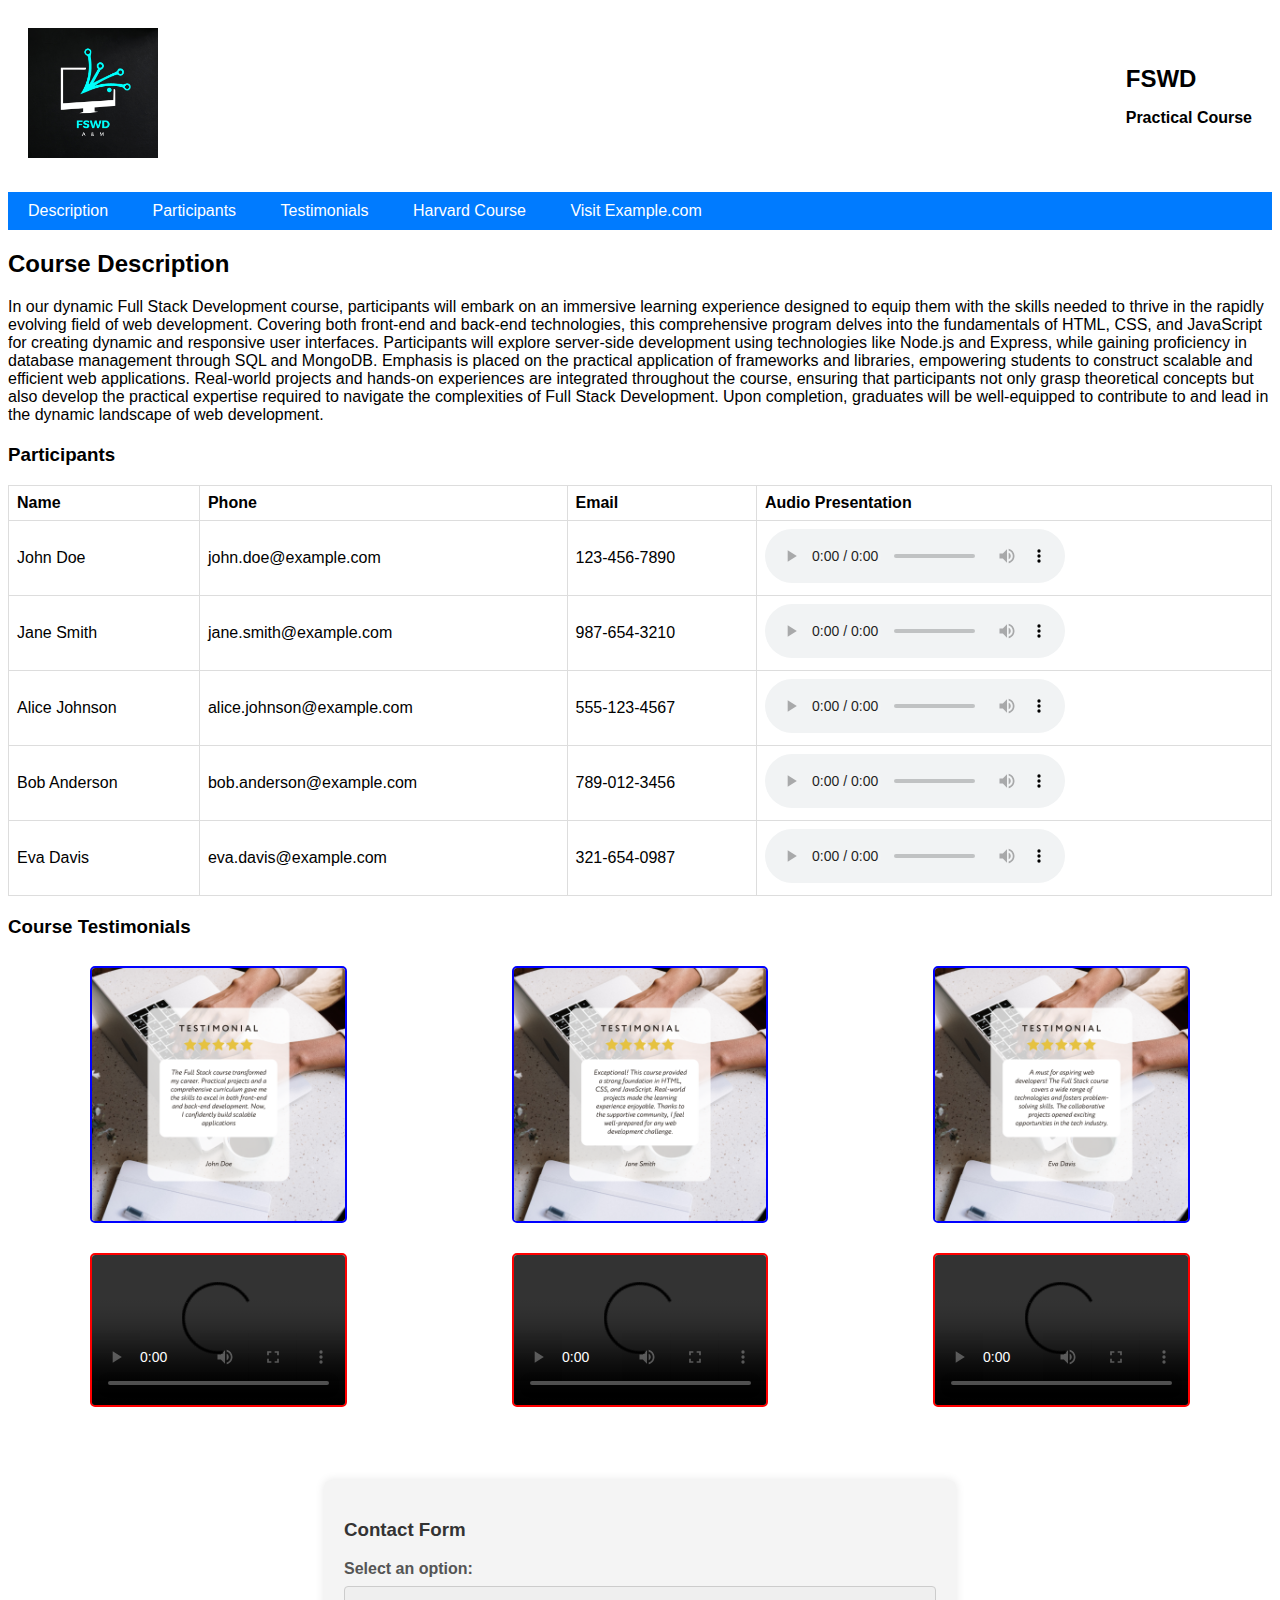
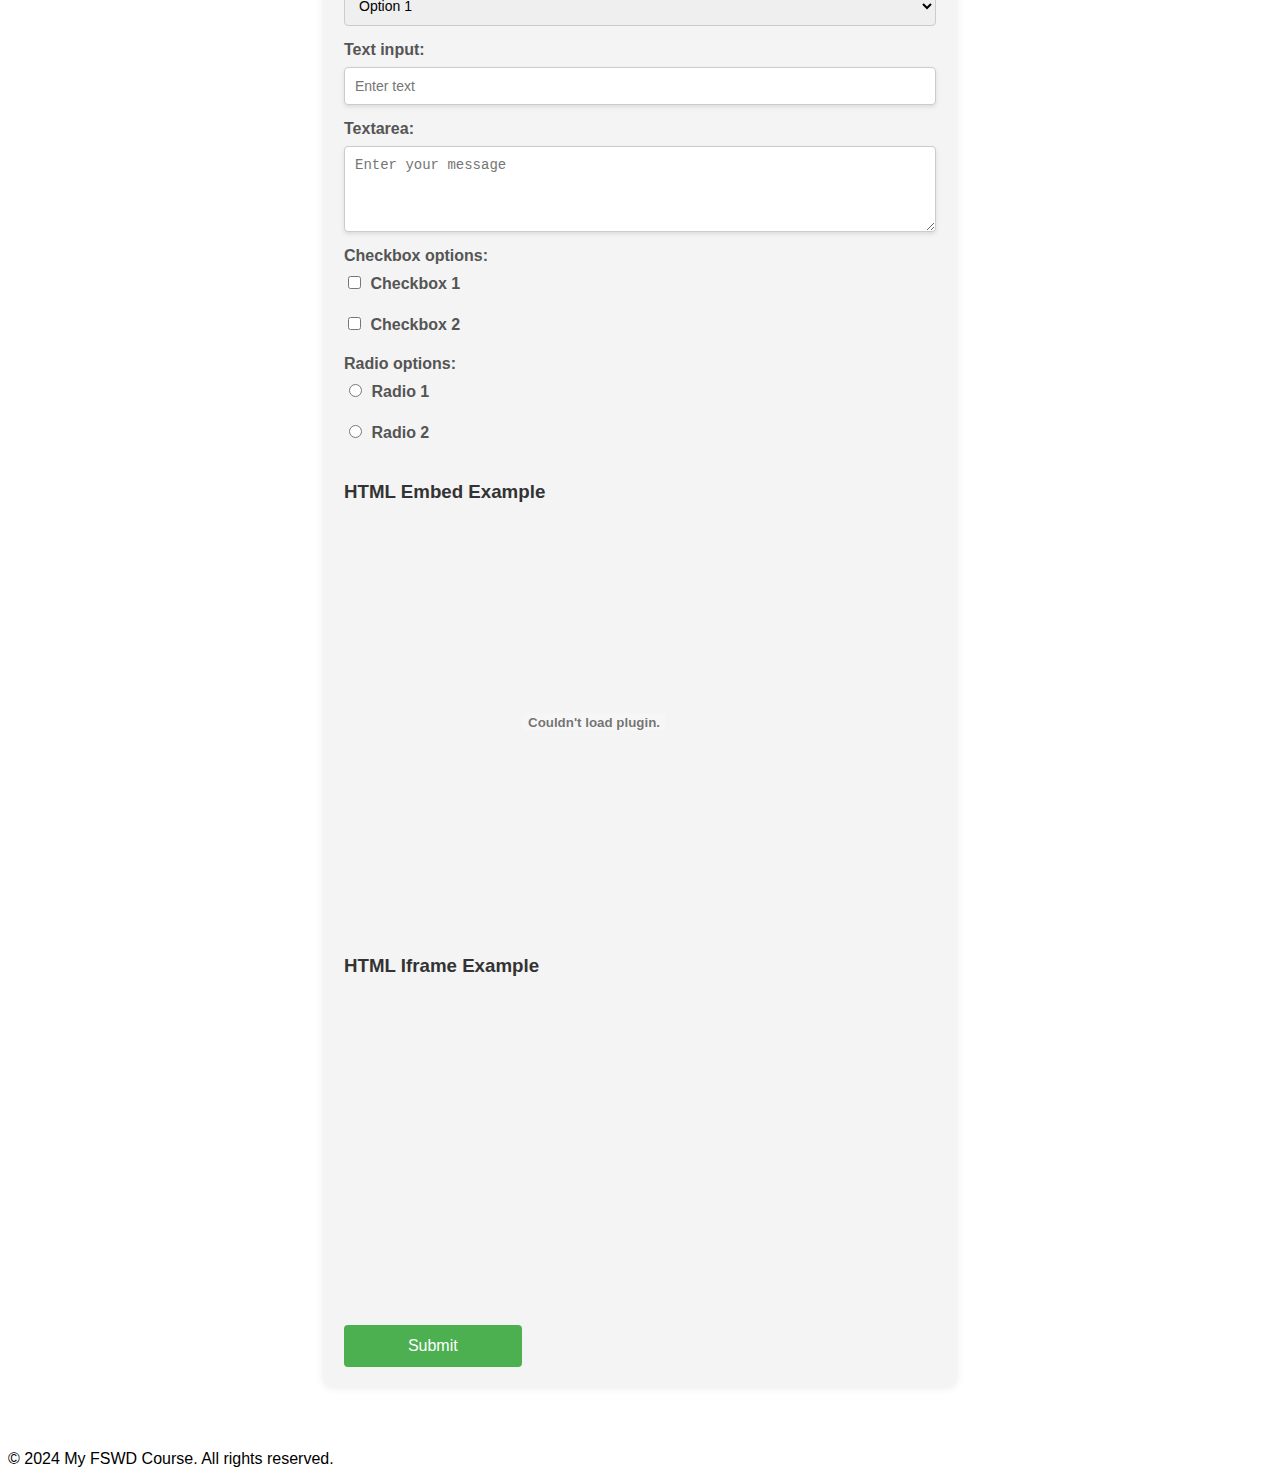
==== index.html @ d38e525d "change navbar position" ====
<!DOCTYPE html>
<html lang="en">
<head>
    <meta charset="UTF-8">
    <meta name="viewport" content="width=device-width, initial-scale=1.0">
    <title>My FSWD Course</title>
    <link rel="stylesheet" href="style.css">
</head>
<body>
    <header id="header">
        <div id="logo" class="logo_img">
            <img src="asset/logo.png" alt="Course Logo">
        </div>
        
        <div id="title">
            <h1>FSWD</h1>
            <h2>Practical Course</h2>
        </div>
    </header>
    <nav id="navbar">
        <ul>
            <li><a href="#description">Description</a></li>
            <li><a href="#participants">Participants</a></li>
            <li><a href="#testimonials">Testimonials</a></li>
            <li><a href="https://pll.harvard.edu/catalog/free" target="_blank">Harvard Course</a></li>
            <li><a href="https://www.example.com" target="_blank">Visit Example.com</a></li>
        </ul>
    </nav>        
    <div id="description">
        <h2>Course Description</h2>
        <p class="description_text">In our dynamic Full Stack Development course, participants will embark on an immersive learning experience 
            designed to equip them with the skills needed to thrive in the rapidly evolving field of web development. 
            Covering both front-end and back-end technologies, this comprehensive program delves into the fundamentals of HTML, CSS, and 
            JavaScript for creating dynamic and responsive user interfaces. 
            Participants will explore server-side development using technologies like Node.js and Express, while gaining proficiency in
             database management through SQL and MongoDB. 
            Emphasis is placed on the practical application of frameworks and libraries, empowering students to construct scalable and 
            efficient web applications. Real-world projects and hands-on experiences are integrated throughout the course, 
            ensuring that participants not only grasp theoretical concepts but also develop the practical expertise required to navigate 
            the complexities of Full Stack Development. Upon completion, graduates will be well-equipped to contribute to and lead in the 
            dynamic landscape of web development.</p>
    </div>

    <div id="participants">
        <h3>Participants</h3>
        <table class="participant-table">
            <thead>
                <tr>
                    <th>Name</th>
                    <th>Phone</th>
                    <th>Email</th>
                    <th>Audio Presentation</th>
                </tr>
            </thead>
            <tbody>
                <tr>
                    <td>John Doe</td>
                    <td>john.doe@example.com</td>
                    <td>123-456-7890</td>
                    <td><audio controls><source src="audio/john_doe_greeting.mp3" type="audio/mp3">Your browser does not support the audio tag.</audio></td>
                </tr>
                <tr>
                    <td>Jane Smith</td>
                    <td>jane.smith@example.com</td>
                    <td>987-654-3210</td>
                    <td><audio controls><source src="audio/john_doe_greeting.mp3" type="audio/mp3">Your browser does not support the audio tag.</audio></td>
                </tr>
                <tr>
                    <td>Alice Johnson</td>
                    <td>alice.johnson@example.com</td>
                    <td>555-123-4567</td>
                    <td><audio controls><source src="audio/john_doe_greeting.mp3" type="audio/mp3">Your browser does not support the audio tag.</audio></td>
                </tr>
                <tr>
                    <td>Bob Anderson</td>
                    <td>bob.anderson@example.com</td>
                    <td>789-012-3456</td>
                    <td><audio controls><source src="audio/john_doe_greeting.mp3" type="audio/mp3">Your browser does not support the audio tag.</audio></td>
                </tr>
                <tr>
                    <td>Eva Davis</td>
                    <td>eva.davis@example.com</td>
                    <td>321-654-0987</td>
                    <td><audio controls><source src="audio/john_doe_greeting.mp3" type="audio/mp3">Your browser does not support the audio tag.</audio></td>
                </tr>
            </tbody>
        </table>
    </div>

    <div id="testimonials">
        <h3>Course Testimonials</h3>
        <div class="testimonials_img">
        <img src="asset/1.png" alt="Testimonial 1">
        <img src="asset/2.png" alt="Testimonial 2">
        <img src="asset/3.png" alt="Testimonial 3">
        
    </div>
    <div class="testimonials_video">
        <video controls><source src="video/testimonial_1.mp4" type="video/mp4">Your browser does not support the video tag.</video>
        <video controls><source src="video/testimonial_2.mp4" type="video/mp4">Your browser does not support the video tag.</video>
        <video controls><source src="video/testimonial_3.mp4" type="video/mp4">Your browser does not support the video tag.</video>
    </div>
    </div>
    <!-- Ajout de la section du formulaire -->
<div id="form">
    <h3>Contact Form</h3>
    <form action="#" method="post">
        <!-- Menu déroulant -->
        <label for="dropdown">Select an option:</label>
        <select id="dropdown" name="dropdown">
            <option value="option1">Option 1</option>
            <option value="option2">Option 2</option>
            <option value="option3">Option 3</option>
        </select>

        <!-- Boîte de texte -->
        <label for="text">Text input:</label>
        <input type="text" id="text" name="text" placeholder="Enter text">

        <!-- Zone de texte -->
        <label for="textarea">Textarea:</label>
        <textarea id="textarea" name="textarea" rows="4" placeholder="Enter your message"></textarea>

        <!-- Boutons de case à cocher -->
        <label>Checkbox options:</label>
        <div>
            <input type="checkbox" id="checkbox1" name="checkbox[]" value="checkbox1">
            <label for="checkbox1">Checkbox 1</label>
        </div>
        <div>
            <input type="checkbox" id="checkbox2" name="checkbox[]" value="checkbox2">
            <label for="checkbox2">Checkbox 2</label>
        </div>

        <!-- Boutons radio -->
        <label>Radio options:</label>
        <div>
            <input type="radio" id="radio1" name="radio" value="radio1">
            <label for="radio1">Radio 1</label>
        </div>
        <div>
            <input type="radio" id="radio2" name="radio" value="radio2">
            <label for="radio2">Radio 2</label>
        </div>
        <div id="htmlEmbedExample">
            <h3>HTML Embed Example</h3>
            <embed src="example.pdf" type="application/pdf" width="500" height="400">
        </div>
        <div id="htmlIframeExample">
            <h3>HTML Iframe Example</h3>
            <iframe src="https://www.youtube.com/embed/dQw4w9WgXcQ" width="560" height="315" frameborder="0" allowfullscreen></iframe>
        </div>
        
        <!-- Bouton de soumission -->
        <button type="submit">Submit</button>
    </form>
</div>
<footer id="footer">
    <p>&copy; 2024 My FSWD Course. All rights reserved.</p>
</footer>
</body>
</html>
---- style.css ----
/* styles.css */

body {
    font-family: Arial, sans-serif;
}

#header {
    display: flex;
    justify-content: space-between;
    align-items: center;
    padding: 20px;
}

.logo_img img {
    margin-right: 20px;
    width: 25%;
}

#header h1 {
    font-size: 1.5em;
}

#header h2 {
    font-size: 1em;
}

#menu {
    list-style: none;
    margin: 0;
    padding: 0;
    display: flex;
}

#menu li {
    margin-right: 20px;
}

#description, #participants, #testimonials {
    margin-top: 20px;
}

.participant-table {
    width: 100%;
    border-collapse: collapse;
    margin-top: 10px;
}

.participant-table th, .participant-table td {
    border: 1px solid #ddd;
    padding: 8px;
    text-align: left;
}

#testimonials img {
    width: 20%;
    margin: 10px;
    border: 1px solid #ddd;
    border-radius: 5px;
    border: solid 2px blue;
}
.testimonials_img{
    display: flex;
    justify-content: space-around;
    
}
.testimonials_video{
    display: flex;
    justify-content: space-around;
}
.testimonials_video video{
    width: 20%;
    margin: 10px;
    border: 1px solid #ddd;
    border-radius: 5px;
    border: solid 2px red;

}
/* styles.css */

#form {
    margin-top: 20px;
    padding: 20px;
    background-color: #f4f4f4;
    border-radius: 8px;
    box-shadow: 0 0 10px rgba(0, 0, 0, 0.1);
    margin:5% 25%;
}

#form h3 {
    color: #333;
}

form {
    display: flex;
    flex-direction: column;
}

label {
    font-weight: bold;
    margin-bottom: 8px;
    color: #555;
}

select,
input,
textarea {
    padding: 10px;
    margin-bottom: 15px;
    border: 1px solid #ccc;
    border-radius: 4px;
    font-size: 14px;
}

textarea {
    resize: vertical; /* Permet le redimensionnement vertical uniquement */
}

button {
    padding: 12px;
    background-color: #4CAF50;
    color: white;
    border: none;
    border-radius: 4px;
    cursor: pointer;
    font-size: 16px;
    width: 30%;
}

button:hover {
    background-color: #45a049;
}

/* Styles pour les cases à cocher et les boutons radio */
div {
    margin-bottom: 10px;
}

input[type="checkbox"],
input[type="radio"] {
    margin-right: 5px;
}

/* Styles pour la barre de navigation */
#navbar {
    background-color: #007bff; /* Couleur de fond de la navbar */
    padding: 10px; /* Espacement interne */
}

#navbar ul {
    list-style: none; /* Supprime les puces de liste */
    margin: 0;
    padding: 0;
}

#navbar ul li {
    display: inline; /* Affiche les éléments de la liste en ligne */
    margin-right: 20px; /* Marge à droite pour espacer les éléments */
}

#navbar ul li a {
    color: white; /* Couleur du texte des liens */
    text-decoration: none; /* Supprime les soulignements des liens */
    padding: 5px 10px; /* Espacement interne */
    border-radius: 5px; /* Bord arrondi */
    transition: background-color 0.3s; /* Transition de couleur de fond */
}

#navbar ul li a:hover {
    background-color: #0056b3; /* Couleur de fond au survol */
}


/* Effet de transition sur les images des témoignages */
#testimonials img {
    width: 20%;
    margin: 10px;
    border: 1px solid #ddd;
    border-radius: 5px;
    border: solid 2px blue;
    transition: transform 0.3s ease; /* Ajoute une transition fluide lors du survol */
}

#testimonials img:hover {
    transform: scale(1.1); /* Agrandit légèrement l'image au survol */
}

/* Effet d'ombre sur les boîtes de texte du formulaire */
input[type="text"],
textarea {
    padding: 10px;
    margin-bottom: 15px;
    border: 1px solid #ccc;
    border-radius: 4px;
    font-size: 14px;
    box-shadow: 0 2px 4px rgba(0, 0, 0, 0.1); /* Ajoute une légère ombre */
}
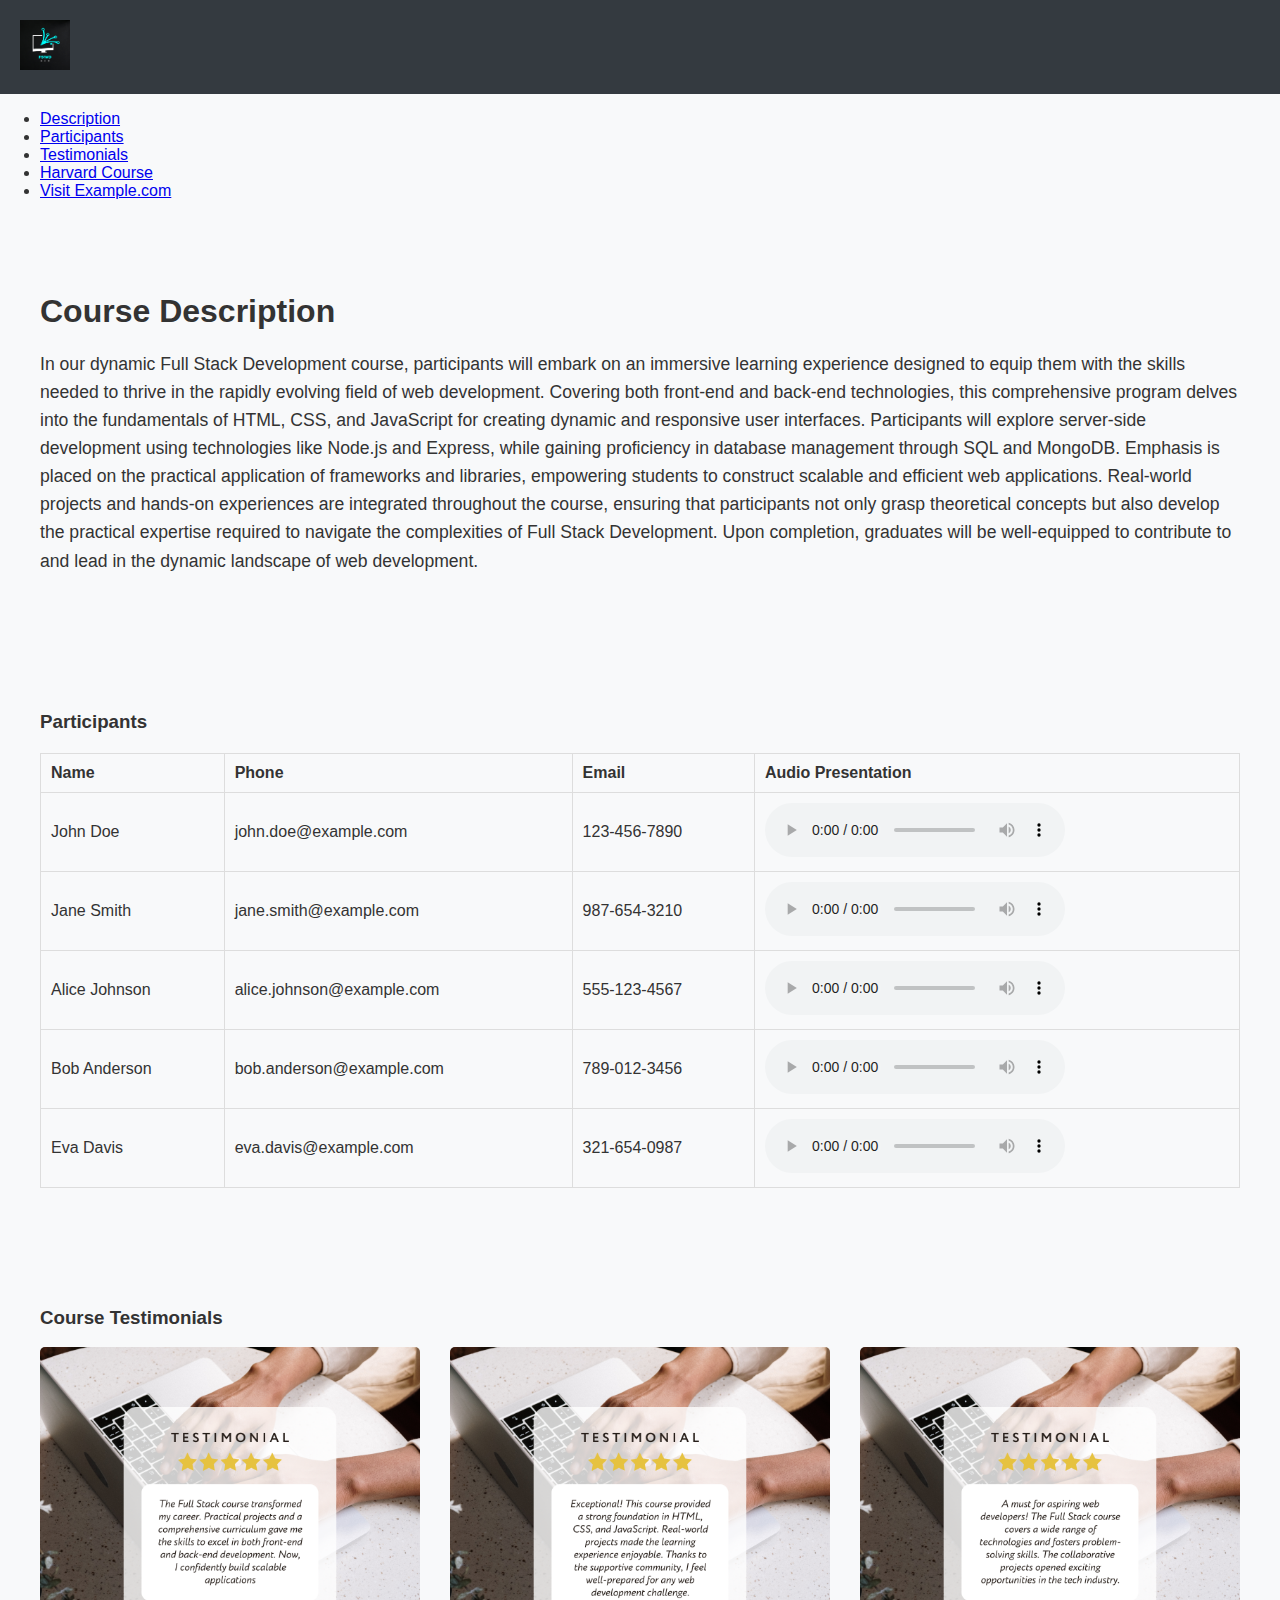
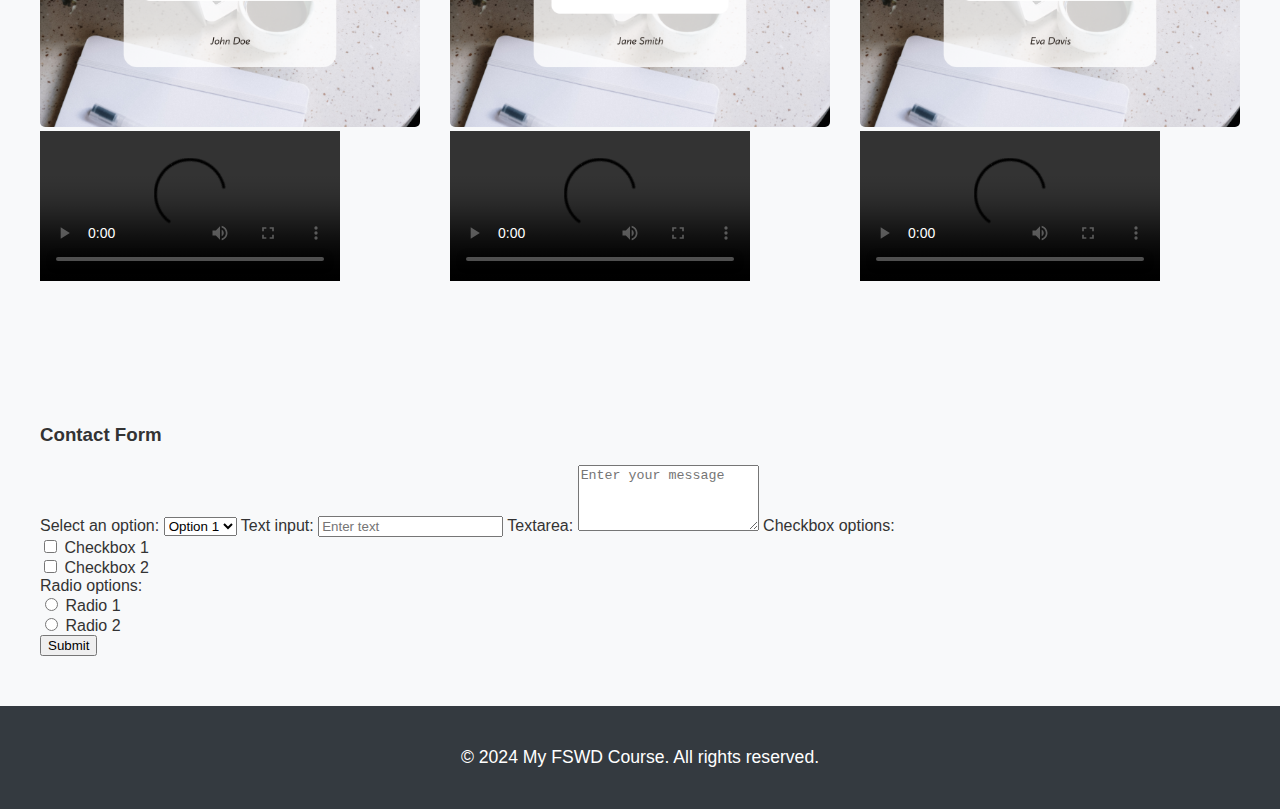
==== commit a365781b: "modify html + css + moderne" ====
--- a/index.html
+++ b/index.html
@@ -1,4 +1,3 @@
-
 <!DOCTYPE html>
 <html lang="en">
 <head>
@@ -12,22 +11,17 @@
         <div id="logo" class="logo_img">
             <img src="asset/logo.png" alt="Course Logo">
         </div>
-        
-        <div id="title">
-            <h1>FSWD</h1>
-            <h2>Practical Course</h2>
-        </div>
     </header>
-    <nav id="navbar">
-        <ul>
+    <nav>
+        <ul id="menu">
             <li><a href="#description">Description</a></li>
             <li><a href="#participants">Participants</a></li>
             <li><a href="#testimonials">Testimonials</a></li>
             <li><a href="https://pll.harvard.edu/catalog/free" target="_blank">Harvard Course</a></li>
             <li><a href="https://www.example.com" target="_blank">Visit Example.com</a></li>
         </ul>
-    </nav>        
-    <div id="description">
+    </nav>
+    <div class="container section" id="description">
         <h2>Course Description</h2>
         <p class="description_text">In our dynamic Full Stack Development course, participants will embark on an immersive learning experience 
             designed to equip them with the skills needed to thrive in the rapidly evolving field of web development. 
@@ -42,7 +36,7 @@
             dynamic landscape of web development.</p>
     </div>
 
-    <div id="participants">
+    <div class="container section" id="participants">
         <h3>Participants</h3>
         <table class="participant-table">
             <thead>
@@ -88,76 +82,73 @@
         </table>
     </div>
 
-    <div id="testimonials">
+    <div class="container section" id="testimonials">
         <h3>Course Testimonials</h3>
-        <div class="testimonials_img">
-        <img src="asset/1.png" alt="Testimonial 1">
-        <img src="asset/2.png" alt="Testimonial 2">
-        <img src="asset/3.png" alt="Testimonial 3">
-        
+        <div class="testimonials">
+            <div class="testimonial">
+                <img src="asset/1.png" alt="Testimonial 1">
+                <video controls><source src="video/testimonial_1.mp4" type="video/mp4">Your browser does not support the video tag.</video>
+            </div>
+            <div class="testimonial">
+                <img src="asset/2.png" alt="Testimonial 2">
+                <video controls><source src="video/testimonial_2.mp4" type="video/mp4">Your browser does not support the video tag.</video>
+            </div>
+            <div class="testimonial">
+                <img src="asset/3.png" alt="Testimonial 3">
+                <video controls><source src="video/testimonial_3.mp4" type="video/mp4">Your browser does not support the video tag.</video>
+            </div>
+        </div>
     </div>
-    <div class="testimonials_video">
-        <video controls><source src="video/testimonial_1.mp4" type="video/mp4">Your browser does not support the video tag.</video>
-        <video controls><source src="video/testimonial_2.mp4" type="video/mp4">Your browser does not support the video tag.</video>
-        <video controls><source src="video/testimonial_3.mp4" type="video/mp4">Your browser does not support the video tag.</video>
+
+    <!-- Ajout de la section du formulaire -->
+    <div class="container section" id="form">
+        <h3>Contact Form</h3>
+        <form action="#" method="post">
+            <!-- Menu déroulant -->
+            <label for="dropdown">Select an option:</label>
+            <select id="dropdown" name="dropdown">
+                <option value="option1">Option 1</option>
+                <option value="option2">Option 2</option>
+                <option value="option3">Option 3</option>
+            </select>
+
+            <!-- Boîte de texte -->
+            <label for="text">Text input:</label>
+            <input type="text" id="text" name="text" placeholder="Enter text">
+
+            <!-- Zone de texte -->
+            <label for="textarea">Textarea:</label>
+            <textarea id="textarea" name="textarea" rows="4" placeholder="Enter your message"></textarea>
+
+            <!-- Boutons de case à cocher -->
+            <label>Checkbox options:</label>
+            <div>
+                <input type="checkbox" id="checkbox1" name="checkbox[]" value="checkbox1">
+                <label for="checkbox1">Checkbox 1</label>
+            </div>
+            <div>
+                <input type="checkbox" id="checkbox2" name="checkbox[]" value="checkbox2">
+                <label for="checkbox2">Checkbox 2</label>
+            </div>
+
+            <!-- Boutons radio -->
+            <label>Radio options:</label>
+            <div>
+                <input type="radio" id="radio1" name="radio" value="radio1">
+                <label for="radio1">Radio 1</label>
+            </div>
+            <div>
+                <input type="radio" id="radio2" name="radio" value="radio2">
+                <label for="radio2">Radio 2</label>
+            </div>
+
+            <!-- Bouton de soumission -->
+            <button type="submit">Submit</button>
+        </form>
     </div>
-    </div>
-    <!-- Ajout de la section du formulaire -->
-<div id="form">
-    <h3>Contact Form</h3>
-    <form action="#" method="post">
-        <!-- Menu déroulant -->
-        <label for="dropdown">Select an option:</label>
-        <select id="dropdown" name="dropdown">
-            <option value="option1">Option 1</option>
-            <option value="option2">Option 2</option>
-            <option value="option3">Option 3</option>
-        </select>
 
-        <!-- Boîte de texte -->
-        <label for="text">Text input:</label>
-        <input type="text" id="text" name="text" placeholder="Enter text">
-
-        <!-- Zone de texte -->
-        <label for="textarea">Textarea:</label>
-        <textarea id="textarea" name="textarea" rows="4" placeholder="Enter your message"></textarea>
-
-        <!-- Boutons de case à cocher -->
-        <label>Checkbox options:</label>
-        <div>
-            <input type="checkbox" id="checkbox1" name="checkbox[]" value="checkbox1">
-            <label for="checkbox1">Checkbox 1</label>
-        </div>
-        <div>
-            <input type="checkbox" id="checkbox2" name="checkbox[]" value="checkbox2">
-            <label for="checkbox2">Checkbox 2</label>
-        </div>
-
-        <!-- Boutons radio -->
-        <label>Radio options:</label>
-        <div>
-            <input type="radio" id="radio1" name="radio" value="radio1">
-            <label for="radio1">Radio 1</label>
-        </div>
-        <div>
-            <input type="radio" id="radio2" name="radio" value="radio2">
-            <label for="radio2">Radio 2</label>
-        </div>
-        <div id="htmlEmbedExample">
-            <h3>HTML Embed Example</h3>
-            <embed src="example.pdf" type="application/pdf" width="500" height="400">
-        </div>
-        <div id="htmlIframeExample">
-            <h3>HTML Iframe Example</h3>
-            <iframe src="https://www.youtube.com/embed/dQw4w9WgXcQ" width="560" height="315" frameborder="0" allowfullscreen></iframe>
-        </div>
-        
-        <!-- Bouton de soumission -->
-        <button type="submit">Submit</button>
-    </form>
-</div>
-<footer id="footer">
-    <p>&copy; 2024 My FSWD Course. All rights reserved.</p>
-</footer>
+    <footer id="footer">
+        <p>&copy; 2024 My FSWD Course. All rights reserved.</p>
+    </footer>
 </body>
-</html>+</html>
--- a/style.css
+++ b/style.css
@@ -1,197 +1,109 @@
 /* styles.css */
 
+/* Global styles */
 body {
-    font-family: Arial, sans-serif;
+    font-family: 'Segoe UI', Tahoma, Geneva, Verdana, sans-serif;
+    margin: 0;
+    padding: 0;
+    background-color: #f8f9fa;
+    color: #333;
 }
 
+.container {
+    max-width: 1200px;
+    margin: 0 auto;
+    padding: 0 20px;
+}
+
+.section {
+    padding: 50px 0;
+}
+
+/* Header styles */
 #header {
+    background-color: #343a40;
+    padding: 20px 0;
+    color: #fff;
     display: flex;
     justify-content: space-between;
     align-items: center;
-    padding: 20px;
 }
 
-.logo_img img {
-    margin-right: 20px;
-    width: 25%;
+#logo img {
+    height: 50px;
+    margin-left: 20px;
 }
 
-#header h1 {
-    font-size: 1.5em;
-}
-
-#header h2 {
-    font-size: 1em;
-}
-
-#menu {
+#navbar ul {
     list-style: none;
     margin: 0;
     padding: 0;
     display: flex;
 }
 
-#menu li {
+#navbar ul li {
     margin-right: 20px;
 }
 
-#description, #participants, #testimonials {
-    margin-top: 20px;
+#navbar ul li a {
+    color: #fff;
+    text-decoration: none;
+    transition: color 0.3s;
 }
 
+#navbar ul li a:hover {
+    color: #ffcc00;
+}
+
+/* Main content styles */
+h2 {
+    font-size: 2em;
+    margin-bottom: 20px;
+}
+
+p {
+    font-size: 1.1em;
+    line-height: 1.6;
+}
+
+/* Participants table styles */
 .participant-table {
     width: 100%;
     border-collapse: collapse;
-    margin-top: 10px;
+    margin-top: 20px;
 }
 
 .participant-table th, .participant-table td {
     border: 1px solid #ddd;
-    padding: 8px;
+    padding: 10px;
     text-align: left;
 }
 
-#testimonials img {
-    width: 20%;
-    margin: 10px;
-    border: 1px solid #ddd;
-    border-radius: 5px;
-    border: solid 2px blue;
-}
-.testimonials_img{
+/* Testimonials styles */
+.testimonials {
     display: flex;
-    justify-content: space-around;
-    
-}
-.testimonials_video{
-    display: flex;
-    justify-content: space-around;
-}
-.testimonials_video video{
-    width: 20%;
-    margin: 10px;
-    border: 1px solid #ddd;
-    border-radius: 5px;
-    border: solid 2px red;
-
-}
-/* styles.css */
-
-#form {
-    margin-top: 20px;
-    padding: 20px;
-    background-color: #f4f4f4;
-    border-radius: 8px;
-    box-shadow: 0 0 10px rgba(0, 0, 0, 0.1);
-    margin:5% 25%;
+    justify-content: space-between;
+    flex-wrap: wrap;
 }
 
-#form h3 {
-    color: #333;
+.testimonial {
+    width: calc(33.333% - 20px);
+    margin-bottom: 20px;
 }
 
-form {
-    display: flex;
-    flex-direction: column;
+.testimonial img {
+    width: 100%;
+    border-radius: 5px;
 }
 
-label {
-    font-weight: bold;
-    margin-bottom: 8px;
-    color: #555;
+.testimonial p {
+    font-size: 1.1em;
 }
 
-select,
-input,
-textarea {
-    padding: 10px;
-    margin-bottom: 15px;
-    border: 1px solid #ccc;
-    border-radius: 4px;
-    font-size: 14px;
+/* Footer styles */
+#footer {
+    background-color: #343a40;
+    color: #fff;
+    text-align: center;
+    padding: 20px 0;
 }
-
-textarea {
-    resize: vertical; /* Permet le redimensionnement vertical uniquement */
-}
-
-button {
-    padding: 12px;
-    background-color: #4CAF50;
-    color: white;
-    border: none;
-    border-radius: 4px;
-    cursor: pointer;
-    font-size: 16px;
-    width: 30%;
-}
-
-button:hover {
-    background-color: #45a049;
-}
-
-/* Styles pour les cases à cocher et les boutons radio */
-div {
-    margin-bottom: 10px;
-}
-
-input[type="checkbox"],
-input[type="radio"] {
-    margin-right: 5px;
-}
-
-/* Styles pour la barre de navigation */
-#navbar {
-    background-color: #007bff; /* Couleur de fond de la navbar */
-    padding: 10px; /* Espacement interne */
-}
-
-#navbar ul {
-    list-style: none; /* Supprime les puces de liste */
-    margin: 0;
-    padding: 0;
-}
-
-#navbar ul li {
-    display: inline; /* Affiche les éléments de la liste en ligne */
-    margin-right: 20px; /* Marge à droite pour espacer les éléments */
-}
-
-#navbar ul li a {
-    color: white; /* Couleur du texte des liens */
-    text-decoration: none; /* Supprime les soulignements des liens */
-    padding: 5px 10px; /* Espacement interne */
-    border-radius: 5px; /* Bord arrondi */
-    transition: background-color 0.3s; /* Transition de couleur de fond */
-}
-
-#navbar ul li a:hover {
-    background-color: #0056b3; /* Couleur de fond au survol */
-}
-
-
-/* Effet de transition sur les images des témoignages */
-#testimonials img {
-    width: 20%;
-    margin: 10px;
-    border: 1px solid #ddd;
-    border-radius: 5px;
-    border: solid 2px blue;
-    transition: transform 0.3s ease; /* Ajoute une transition fluide lors du survol */
-}
-
-#testimonials img:hover {
-    transform: scale(1.1); /* Agrandit légèrement l'image au survol */
-}
-
-/* Effet d'ombre sur les boîtes de texte du formulaire */
-input[type="text"],
-textarea {
-    padding: 10px;
-    margin-bottom: 15px;
-    border: 1px solid #ccc;
-    border-radius: 4px;
-    font-size: 14px;
-    box-shadow: 0 2px 4px rgba(0, 0, 0, 0.1); /* Ajoute une légère ombre */
-}
-
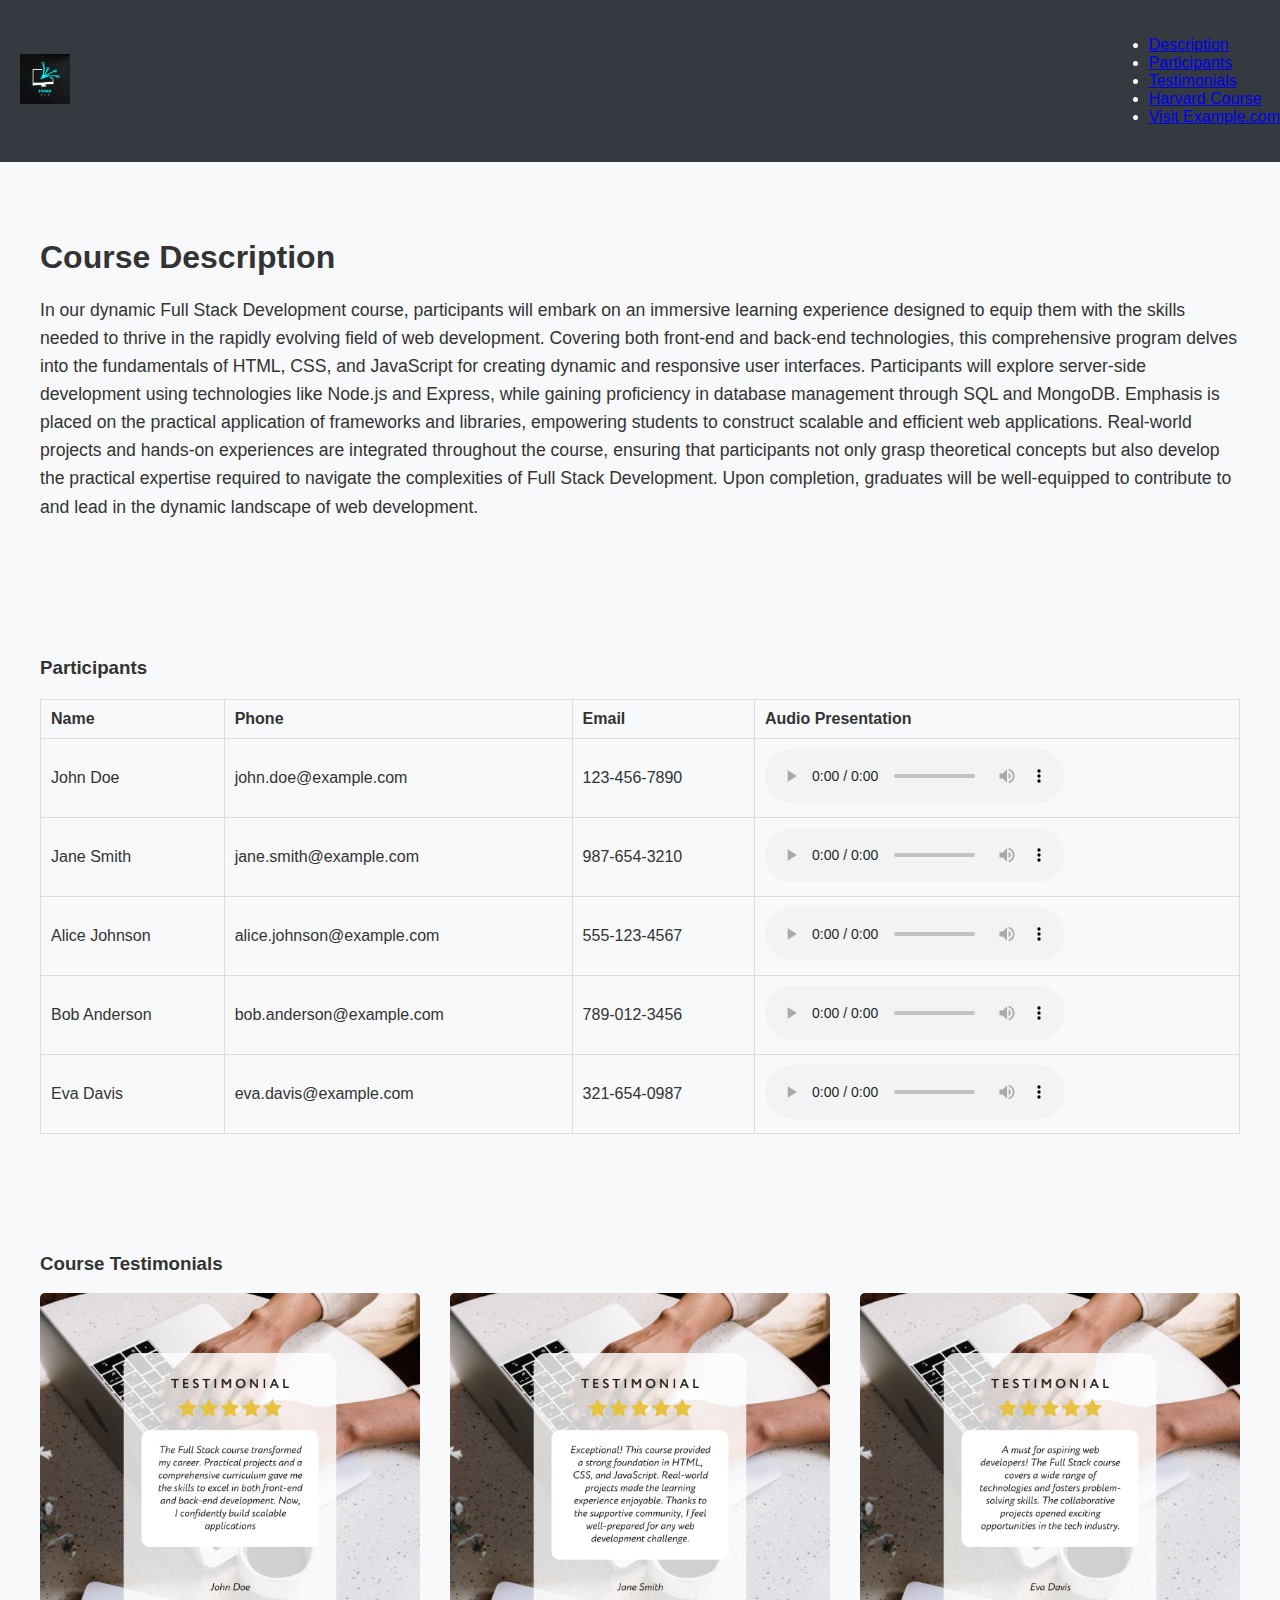
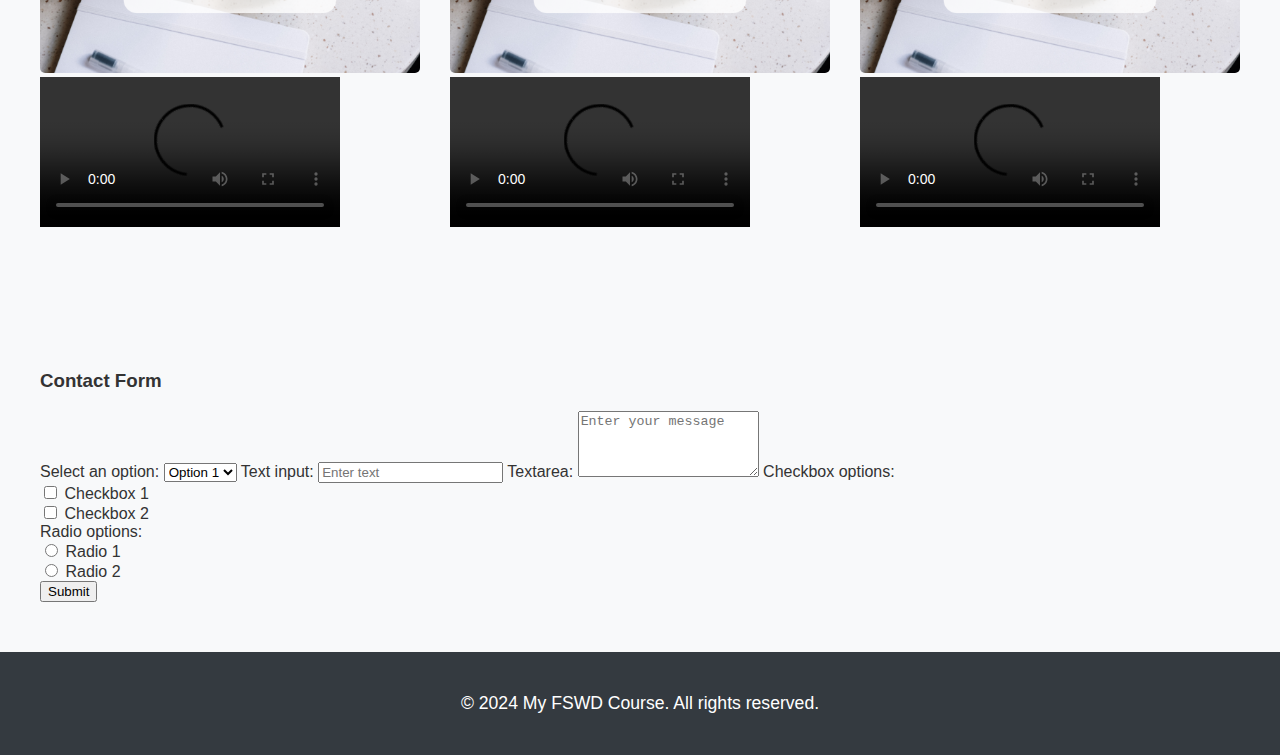
==== commit 20433c92: "test modif" ====
--- a/index.html
+++ b/index.html
@@ -11,16 +11,17 @@
         <div id="logo" class="logo_img">
             <img src="asset/logo.png" alt="Course Logo">
         </div>
+        <nav>
+            <ul id="menu">
+                <li><a href="#description">Description</a></li>
+                <li><a href="#participants">Participants</a></li>
+                <li><a href="#testimonials">Testimonials</a></li>
+                <li><a href="https://pll.harvard.edu/catalog/free" target="_blank">Harvard Course</a></li>
+                <li><a href="https://www.example.com" target="_blank">Visit Example.com</a></li>
+            </ul>
+        </nav>
     </header>
-    <nav>
-        <ul id="menu">
-            <li><a href="#description">Description</a></li>
-            <li><a href="#participants">Participants</a></li>
-            <li><a href="#testimonials">Testimonials</a></li>
-            <li><a href="https://pll.harvard.edu/catalog/free" target="_blank">Harvard Course</a></li>
-            <li><a href="https://www.example.com" target="_blank">Visit Example.com</a></li>
-        </ul>
-    </nav>
+    
     <div class="container section" id="description">
         <h2>Course Description</h2>
         <p class="description_text">In our dynamic Full Stack Development course, participants will embark on an immersive learning experience 
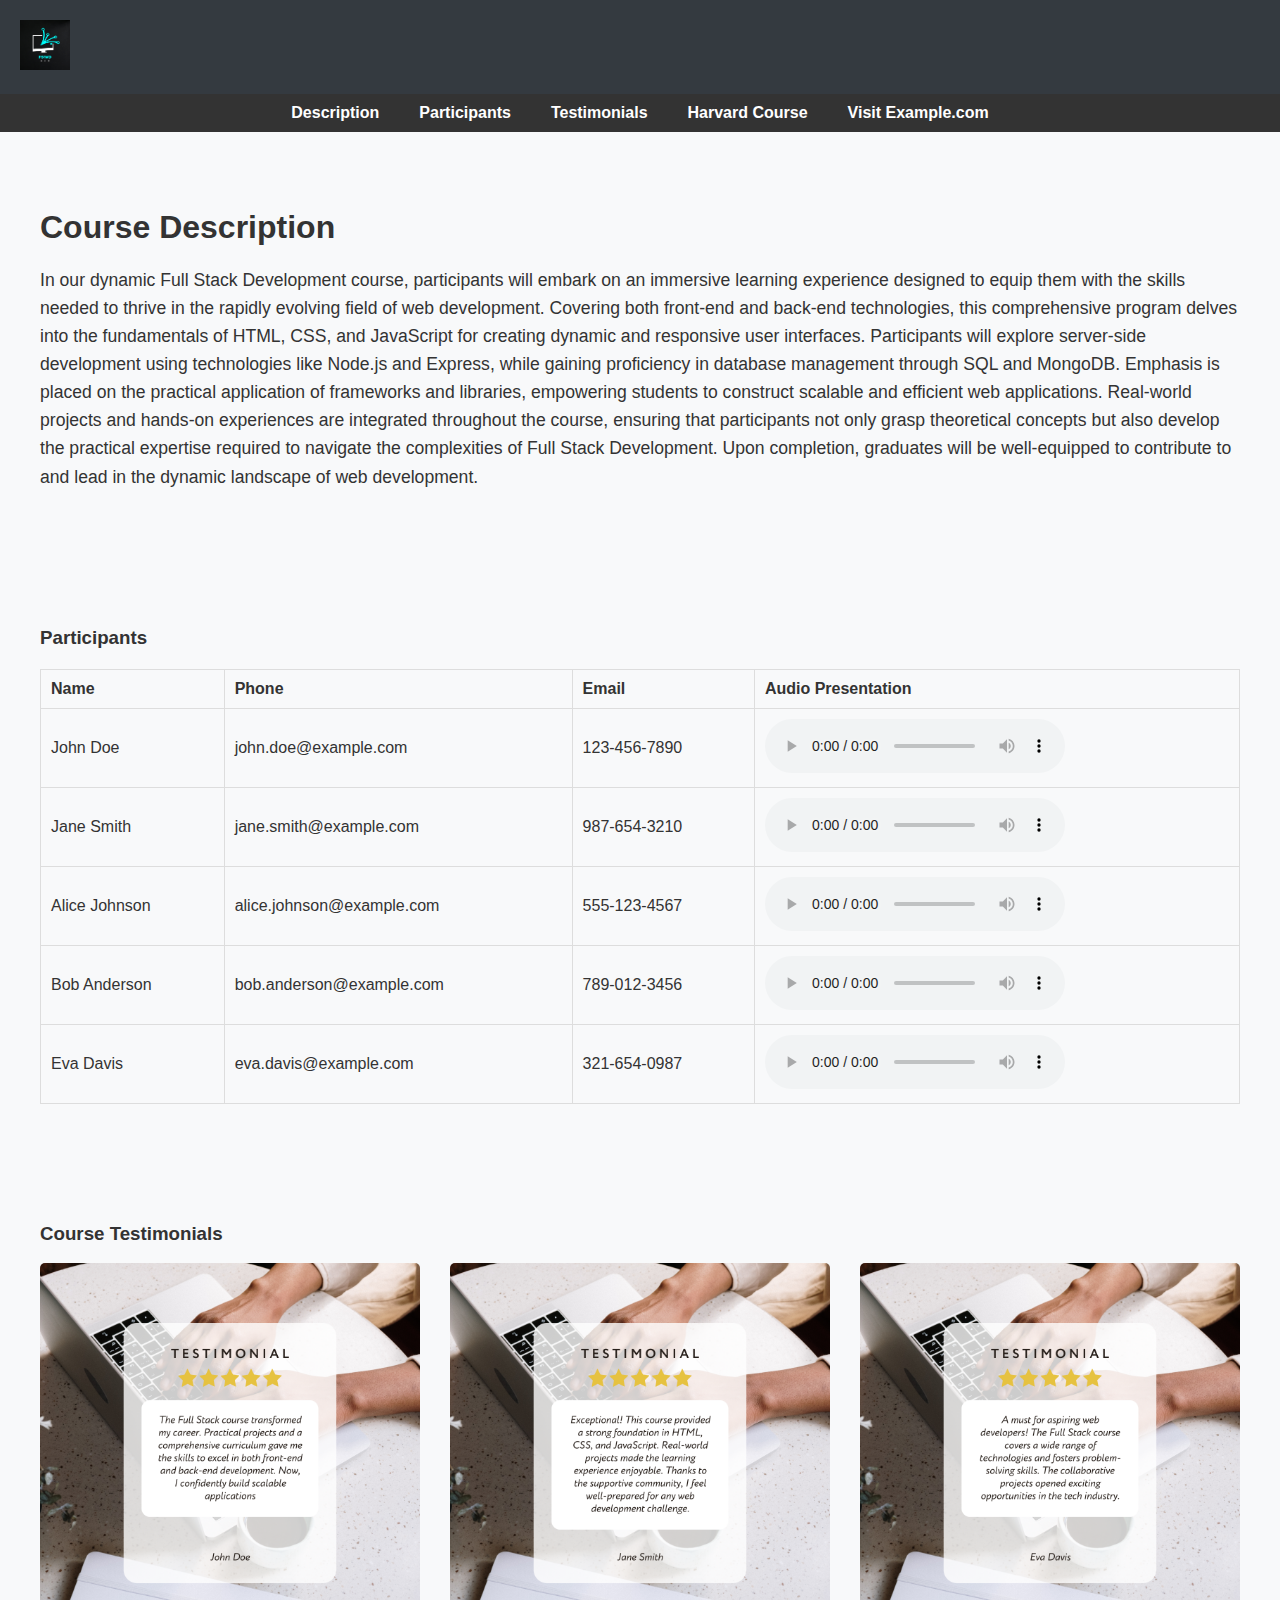
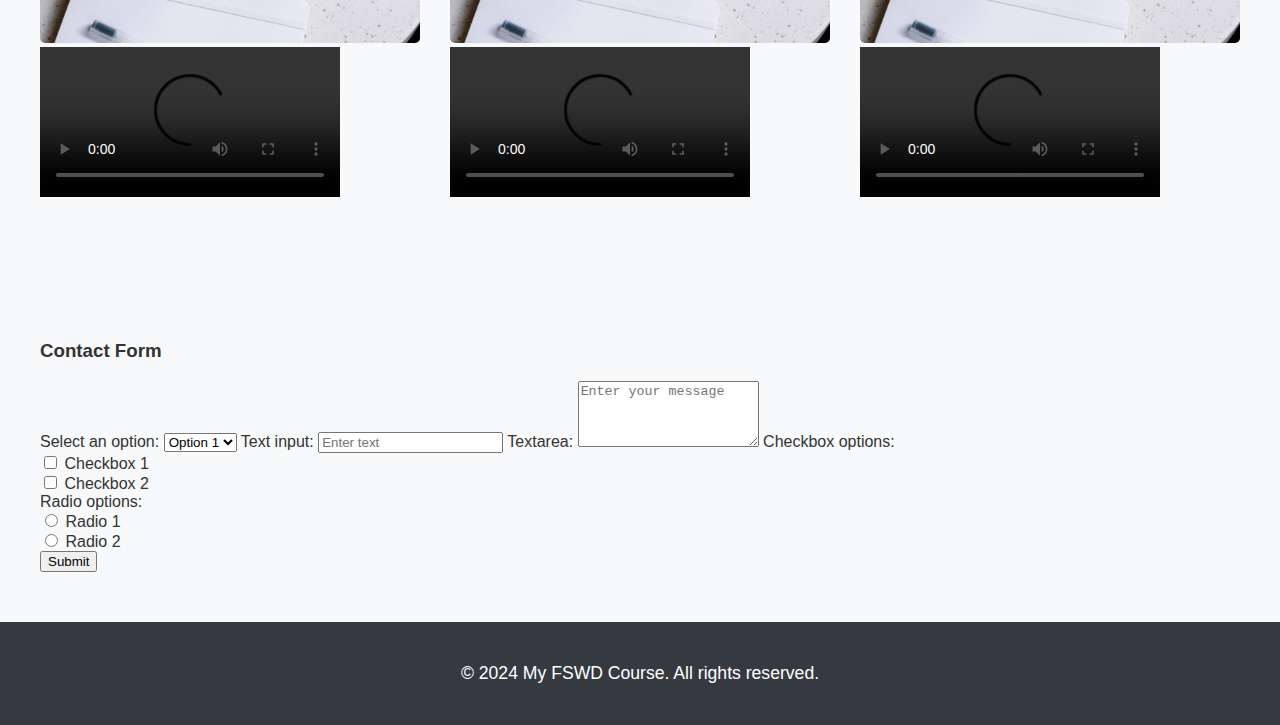
==== commit a5438054: "navbar style" ====
--- a/index.html
+++ b/index.html
@@ -11,17 +11,16 @@
         <div id="logo" class="logo_img">
             <img src="asset/logo.png" alt="Course Logo">
         </div>
-        <nav>
-            <ul id="menu">
-                <li><a href="#description">Description</a></li>
-                <li><a href="#participants">Participants</a></li>
-                <li><a href="#testimonials">Testimonials</a></li>
-                <li><a href="https://pll.harvard.edu/catalog/free" target="_blank">Harvard Course</a></li>
-                <li><a href="https://www.example.com" target="_blank">Visit Example.com</a></li>
-            </ul>
-        </nav>
     </header>
-    
+    <nav>
+        <ul id="menu">
+            <li><a href="#description">Description</a></li>
+            <li><a href="#participants">Participants</a></li>
+            <li><a href="#testimonials">Testimonials</a></li>
+            <li><a href="https://pll.harvard.edu/catalog/free" target="_blank">Harvard Course</a></li>
+            <li><a href="https://www.example.com" target="_blank">Visit Example.com</a></li>
+        </ul>
+    </nav>
     <div class="container section" id="description">
         <h2>Course Description</h2>
         <p class="description_text">In our dynamic Full Stack Development course, participants will embark on an immersive learning experience 
--- a/style.css
+++ b/style.css
@@ -107,3 +107,36 @@
     text-align: center;
     padding: 20px 0;
 }
+/* Navbar */
+nav {
+    background-color: #333;
+    padding: 10px 0;
+}
+
+#menu {
+    list-style: none;
+    margin: 0;
+    padding: 0;
+    display: flex;
+    justify-content: center; /* Centre les éléments horizontalement */
+}
+
+#menu li {
+    margin-right: 20px;
+}
+
+#menu li:last-child {
+    margin-right: 0; /* Supprime la marge à droite du dernier élément */
+}
+
+#menu li a {
+    text-decoration: none;
+    color: #fff;
+    font-weight: bold;
+    padding: 10px;
+    transition: background-color 0.3s ease; /* Ajoute une transition pour l'animation */
+}
+
+#menu li a:hover {
+    background-color: #555; /* Change la couleur de fond au survol */
+}
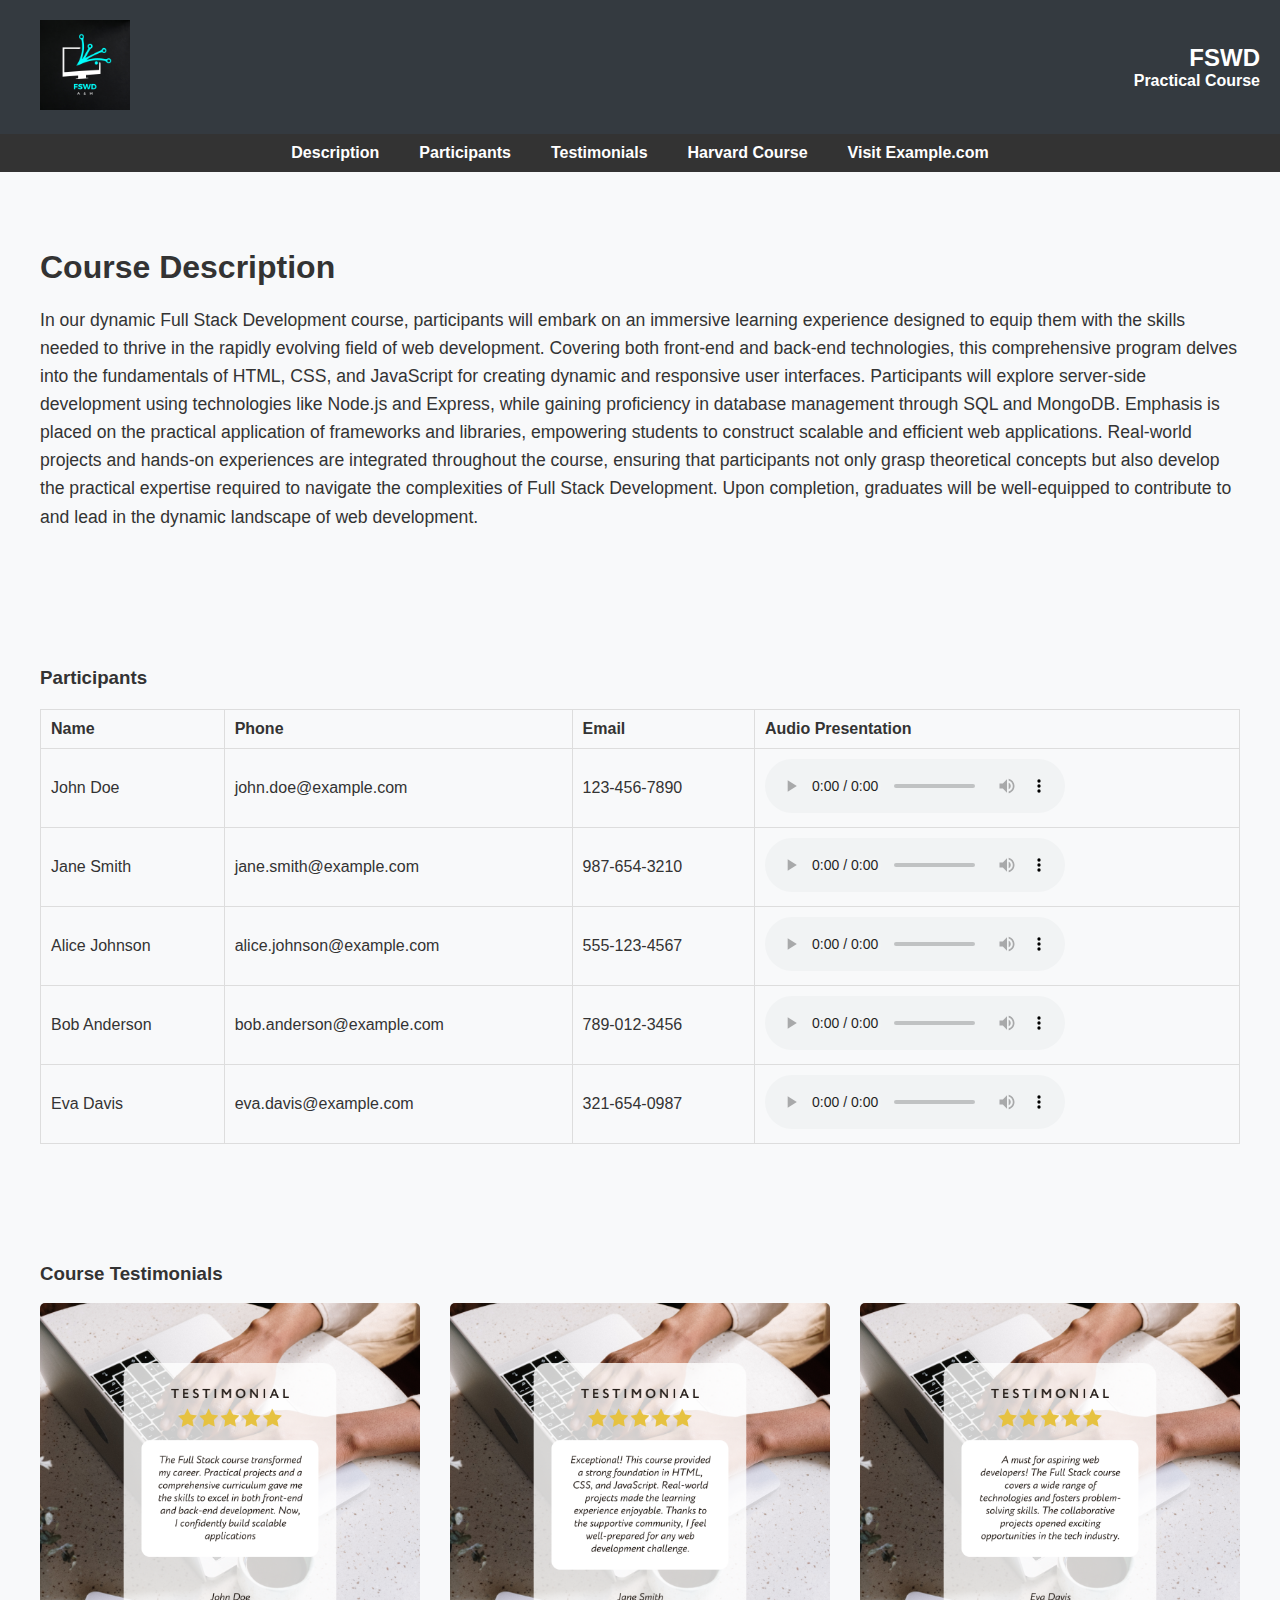
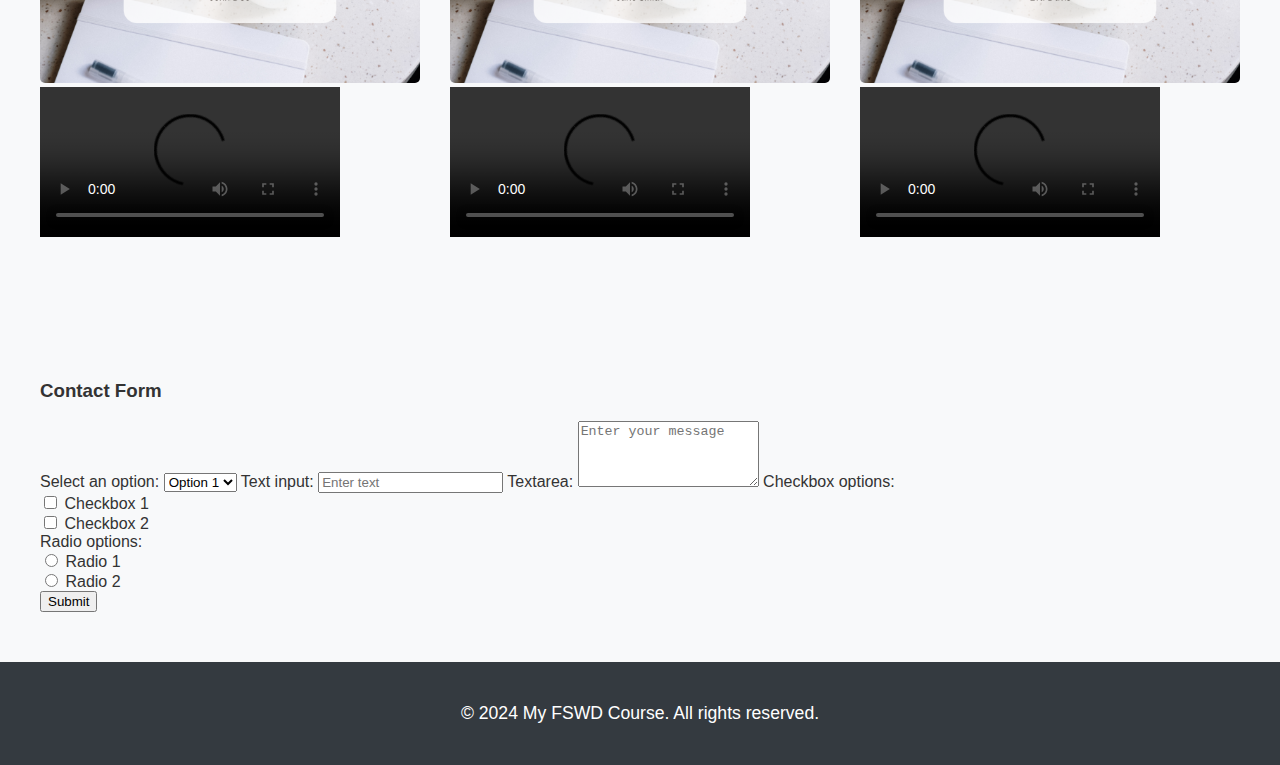
==== commit 5059fa64: "titles visibles" ====
--- a/index.html
+++ b/index.html
@@ -8,8 +8,16 @@
 </head>
 <body>
     <header id="header">
-        <div id="logo" class="logo_img">
+        <div class="logo_img" id="logo">
             <img src="asset/logo.png" alt="Course Logo">
+        </div>
+        <div id="header-titles">
+            <div id="main-title">
+                <h1>FSWD</h1>
+            </div>
+            <div id="sub-title">
+                <h2>Practical Course</h2>
+            </div>
         </div>
     </header>
     <nav>
--- a/style.css
+++ b/style.css
@@ -20,6 +20,31 @@
 }
 
 /* Header styles */
+#header-titles {
+    text-align: right;
+}
+
+#main-title h1 {
+    margin: 0;
+    font-size: 1.5em;
+}
+
+#sub-title h2 {
+    margin: 0;
+    font-size: 1em;
+}
+
+#menu {
+    list-style: none;
+    margin: 0;
+    padding: 0;
+    display: flex;
+}
+
+#menu li {
+    margin-right: 20px;
+}
+
 #header {
     background-color: #343a40;
     padding: 20px 0;
@@ -27,10 +52,11 @@
     display: flex;
     justify-content: space-between;
     align-items: center;
+    padding: 20px;
 }
 
 #logo img {
-    height: 50px;
+    height: 90px;
     margin-left: 20px;
 }
 
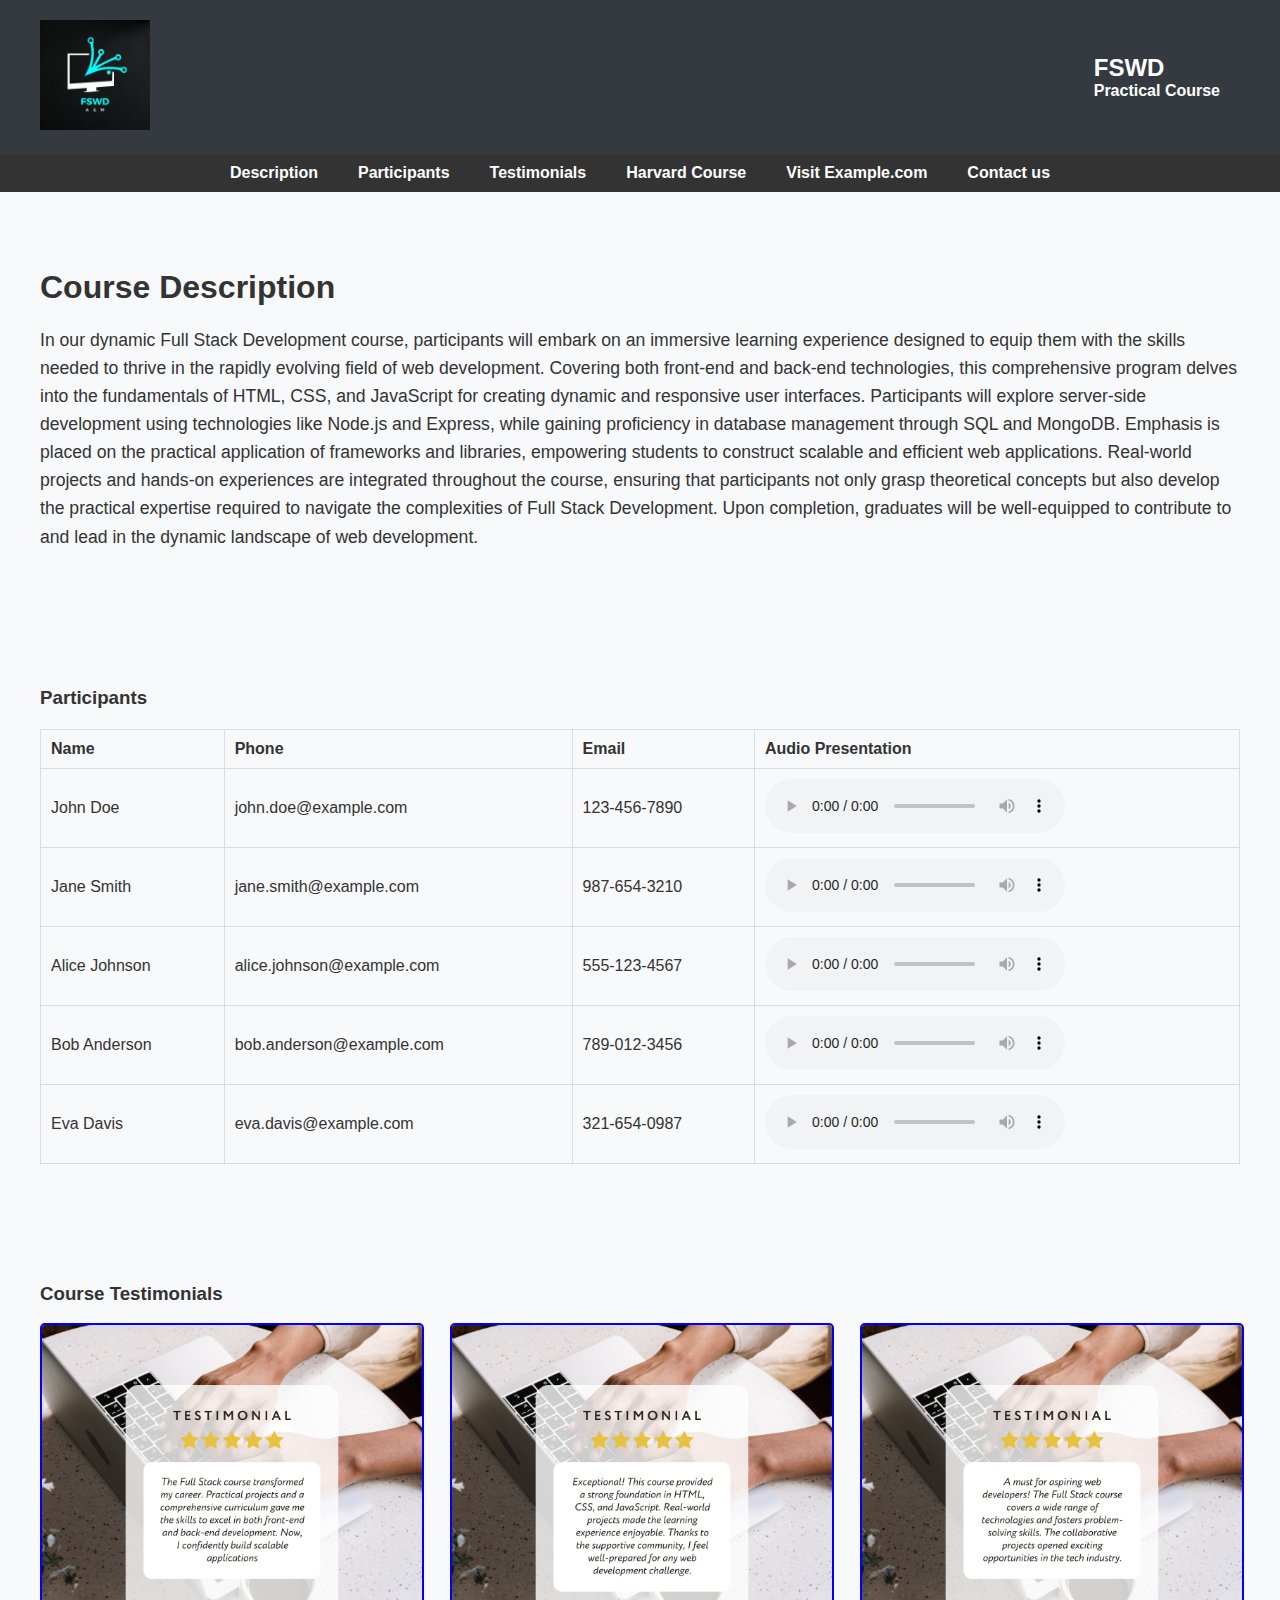
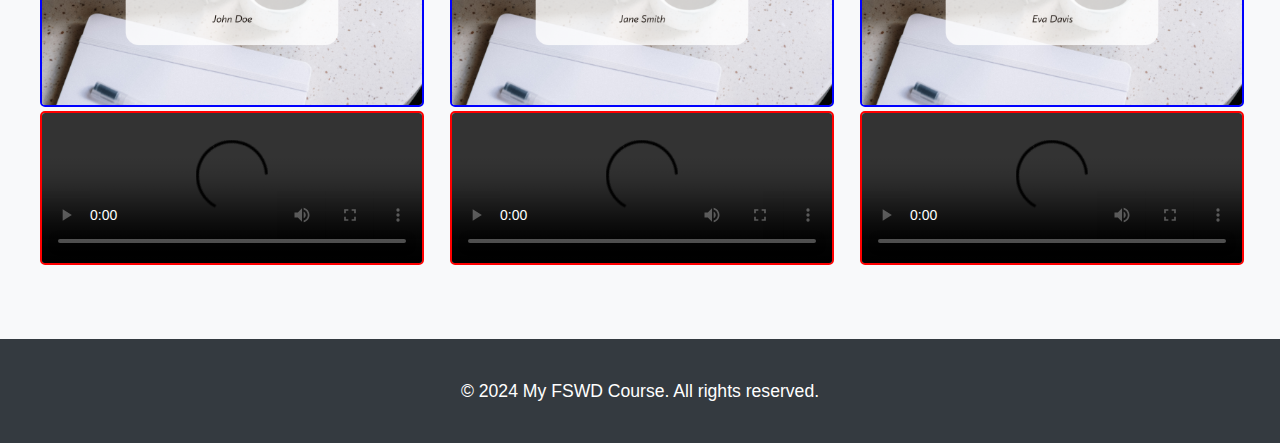
==== commit 65be6451: "separation contact form" ====
--- a/index.html
+++ b/index.html
@@ -27,6 +27,7 @@
             <li><a href="#testimonials">Testimonials</a></li>
             <li><a href="https://pll.harvard.edu/catalog/free" target="_blank">Harvard Course</a></li>
             <li><a href="https://www.example.com" target="_blank">Visit Example.com</a></li>
+            <li><a href="contact.html" target="_blank">Contact us</a></li>
         </ul>
     </nav>
     <div class="container section" id="description">
@@ -107,54 +108,6 @@
             </div>
         </div>
     </div>
-
-    <!-- Ajout de la section du formulaire -->
-    <div class="container section" id="form">
-        <h3>Contact Form</h3>
-        <form action="#" method="post">
-            <!-- Menu déroulant -->
-            <label for="dropdown">Select an option:</label>
-            <select id="dropdown" name="dropdown">
-                <option value="option1">Option 1</option>
-                <option value="option2">Option 2</option>
-                <option value="option3">Option 3</option>
-            </select>
-
-            <!-- Boîte de texte -->
-            <label for="text">Text input:</label>
-            <input type="text" id="text" name="text" placeholder="Enter text">
-
-            <!-- Zone de texte -->
-            <label for="textarea">Textarea:</label>
-            <textarea id="textarea" name="textarea" rows="4" placeholder="Enter your message"></textarea>
-
-            <!-- Boutons de case à cocher -->
-            <label>Checkbox options:</label>
-            <div>
-                <input type="checkbox" id="checkbox1" name="checkbox[]" value="checkbox1">
-                <label for="checkbox1">Checkbox 1</label>
-            </div>
-            <div>
-                <input type="checkbox" id="checkbox2" name="checkbox[]" value="checkbox2">
-                <label for="checkbox2">Checkbox 2</label>
-            </div>
-
-            <!-- Boutons radio -->
-            <label>Radio options:</label>
-            <div>
-                <input type="radio" id="radio1" name="radio" value="radio1">
-                <label for="radio1">Radio 1</label>
-            </div>
-            <div>
-                <input type="radio" id="radio2" name="radio" value="radio2">
-                <label for="radio2">Radio 2</label>
-            </div>
-
-            <!-- Bouton de soumission -->
-            <button type="submit">Submit</button>
-        </form>
-    </div>
-
     <footer id="footer">
         <p>&copy; 2024 My FSWD Course. All rights reserved.</p>
     </footer>
--- a/style.css
+++ b/style.css
@@ -21,7 +21,8 @@
 
 /* Header styles */
 #header-titles {
-    text-align: right;
+    text-align: left;
+    margin-right:40px ;
 }
 
 #main-title h1 {
@@ -56,7 +57,7 @@
 }
 
 #logo img {
-    height: 90px;
+    height: 110px;
     margin-left: 20px;
 }
 
@@ -120,6 +121,12 @@
 .testimonial img {
     width: 100%;
     border-radius: 5px;
+    border: solid 2px blue;
+}
+.testimonial video {
+    width: 100%;
+    border-radius: 5px;
+    border: solid red 2px;
 }
 
 .testimonial p {
@@ -166,3 +173,76 @@
 #menu li a:hover {
     background-color: #555; /* Change la couleur de fond au survol */
 }
+/* Styles pour le formulaire */
+#form {
+    margin-top: 20px;
+    padding: 20px;
+    background-color: #f4f4f4;
+    border-radius: 8px;
+    box-shadow: 0 0 10px rgba(0, 0, 0, 0.1);
+    margin: 5% auto; /* Centre le formulaire horizontalement */
+    max-width: 600px; /* Limite la largeur du formulaire */
+}
+
+#form h3 {
+    color: #333;
+    margin-bottom: 20px; /* Espace supplémentaire sous le titre */
+}
+
+form {
+    display: flex;
+    flex-direction: column;
+}
+
+label {
+    font-weight: bold;
+    margin-bottom: 8px;
+    color: #555;
+}
+
+input[type="text"],
+textarea,
+select {
+    padding: 12px;
+    margin-bottom: 15px;
+    border: 1px solid #ccc;
+    border-radius: 4px;
+    font-size: 14px;
+}
+
+textarea {
+    resize: vertical;
+}
+
+button {
+    padding: 12px;
+    background-color: #4CAF50;
+    color: white;
+    border: none;
+    border-radius: 4px;
+    cursor: pointer;
+    font-size: 16px;
+    width: 50%; /* Ajuste la largeur du bouton */
+    align-self: center; /* Centre le bouton horizontalement */
+}
+
+button:hover {
+    background-color: #45a049;
+}
+
+/* Styles pour les cases à cocher et les boutons radio */
+input[type="checkbox"],
+input[type="radio"] {
+    margin-right: 5px;
+}
+
+/* Alignement horizontal des cases à cocher */
+div.checkbox-group {
+    display: flex;
+    align-items: center;
+}
+
+.checkbox-group label {
+    margin-right: 10px;
+}
+
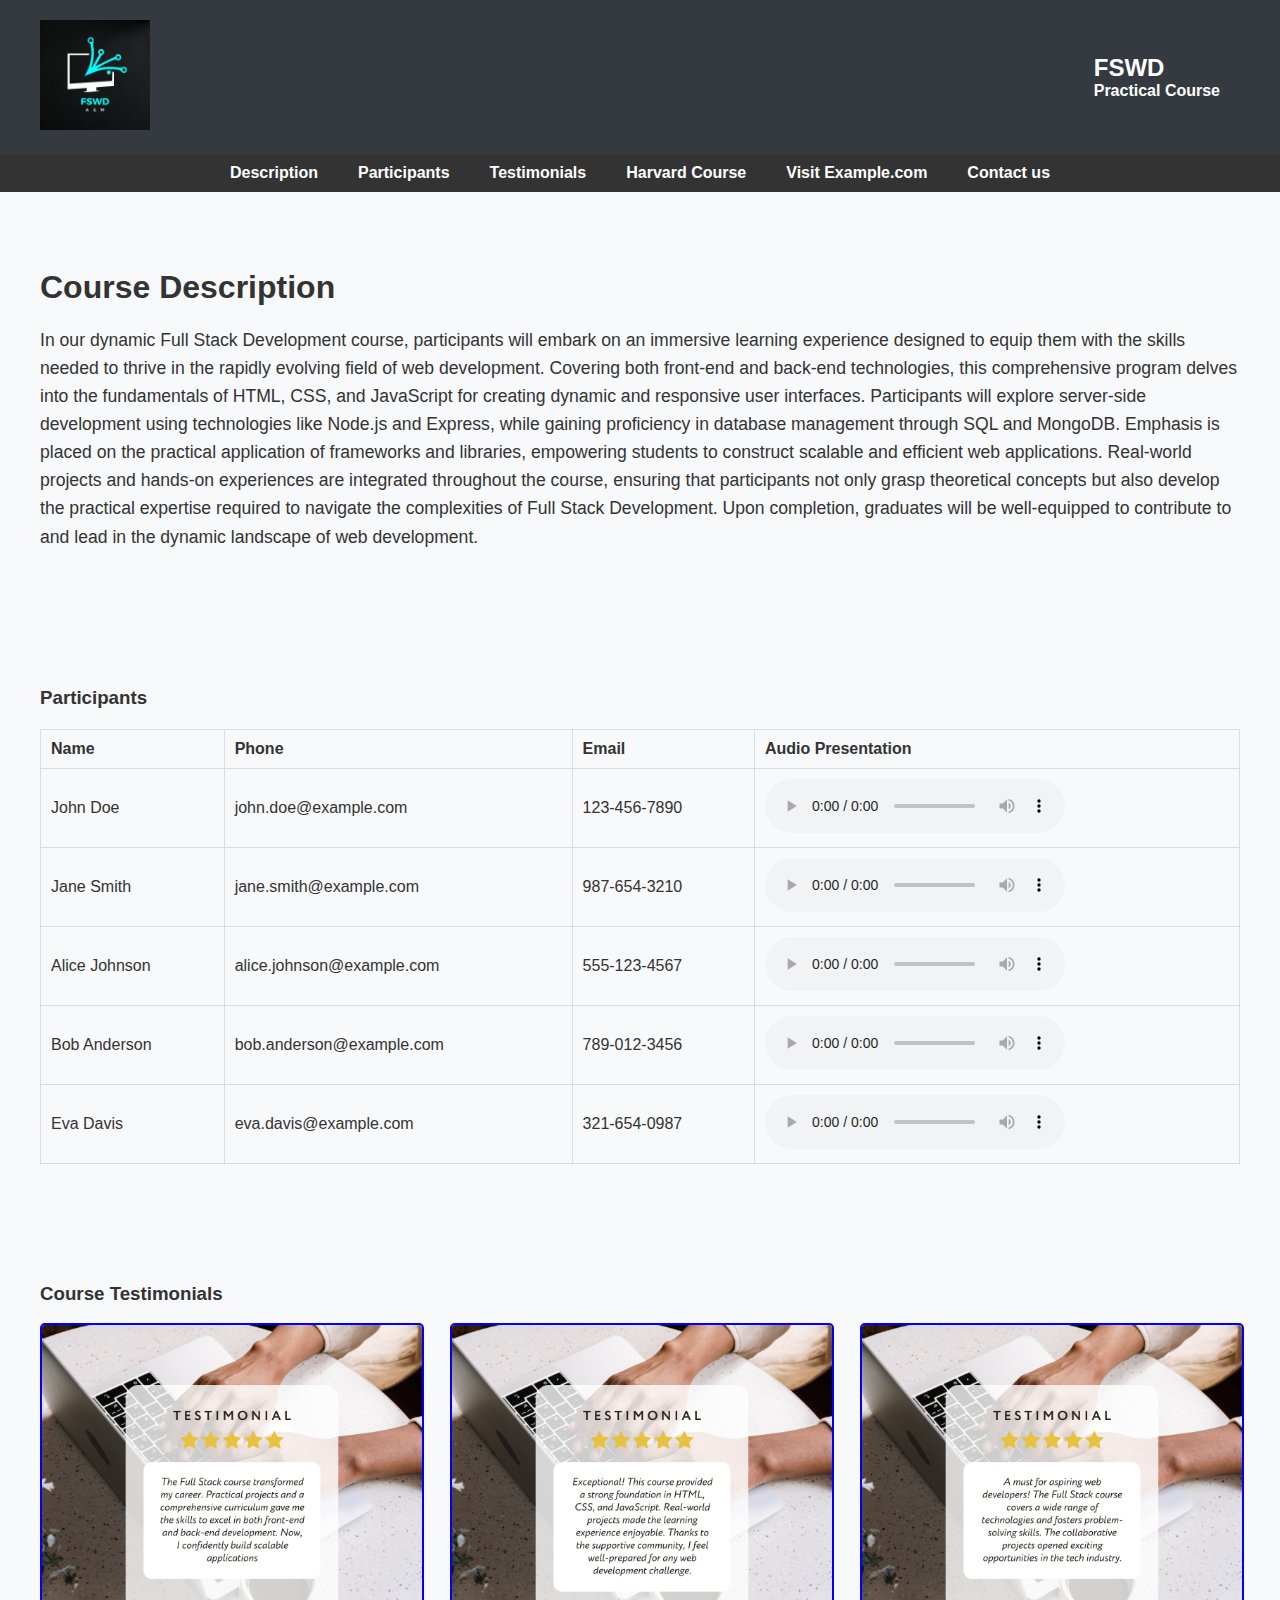
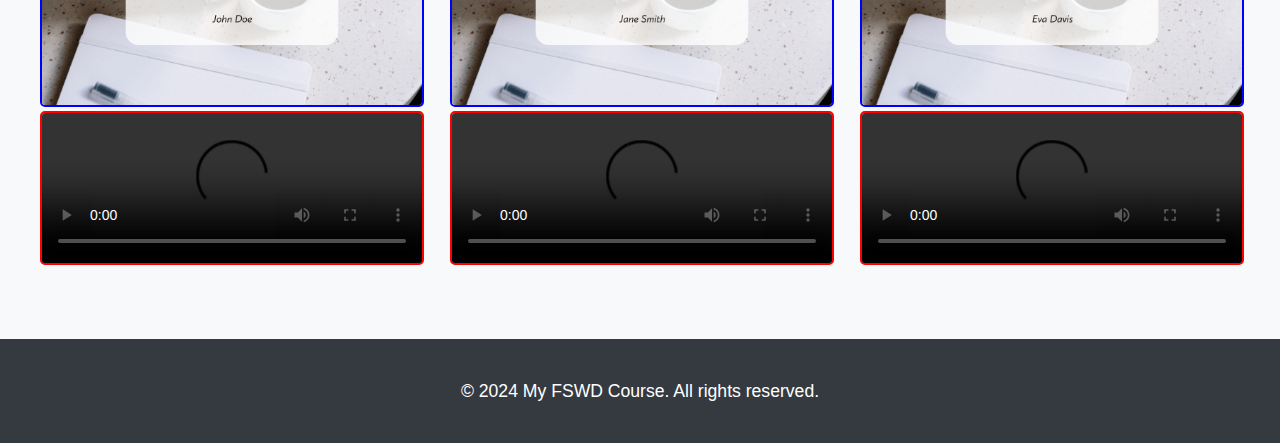
==== commit 56e6d224: "delete blank" ====
--- a/index.html
+++ b/index.html
@@ -27,7 +27,7 @@
             <li><a href="#testimonials">Testimonials</a></li>
             <li><a href="https://pll.harvard.edu/catalog/free" target="_blank">Harvard Course</a></li>
             <li><a href="https://www.example.com" target="_blank">Visit Example.com</a></li>
-            <li><a href="contact.html" target="_blank">Contact us</a></li>
+            <li><a href="contact.html">Contact us</a></li>
         </ul>
     </nav>
     <div class="container section" id="description">
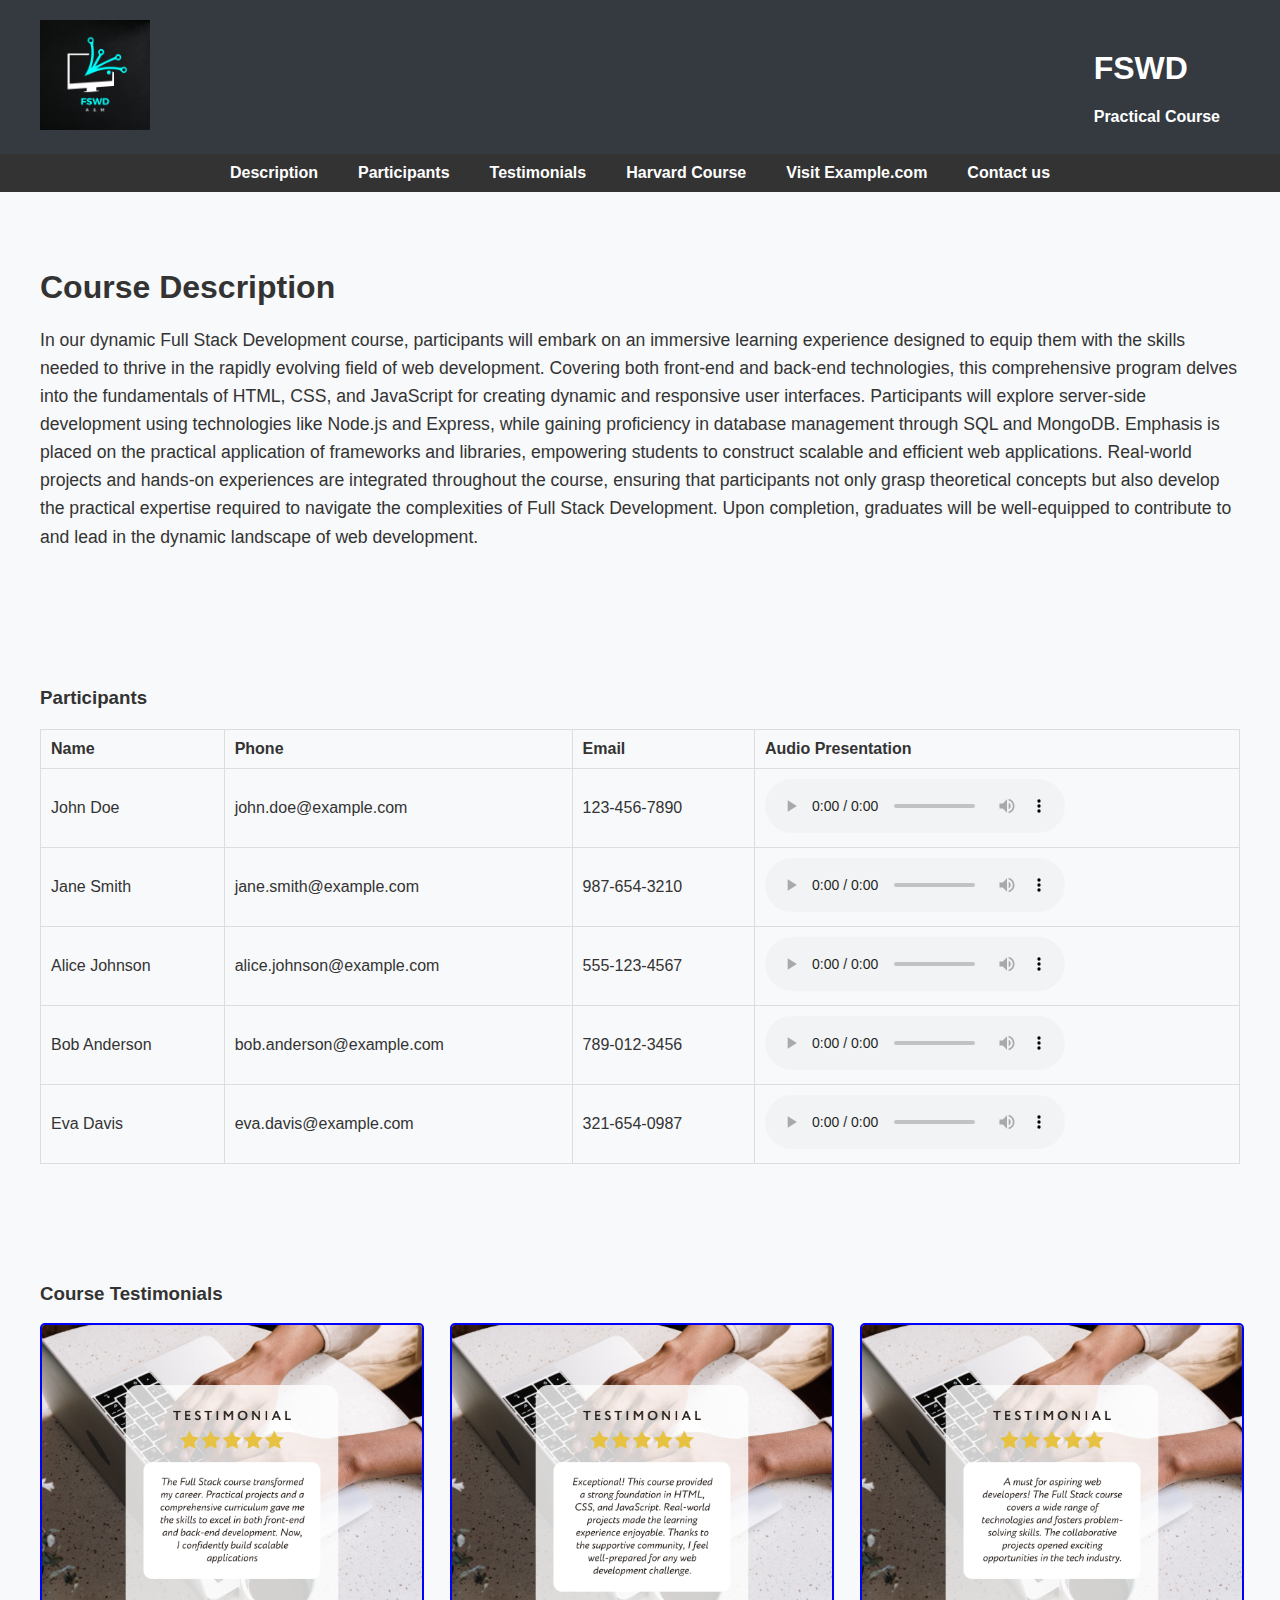
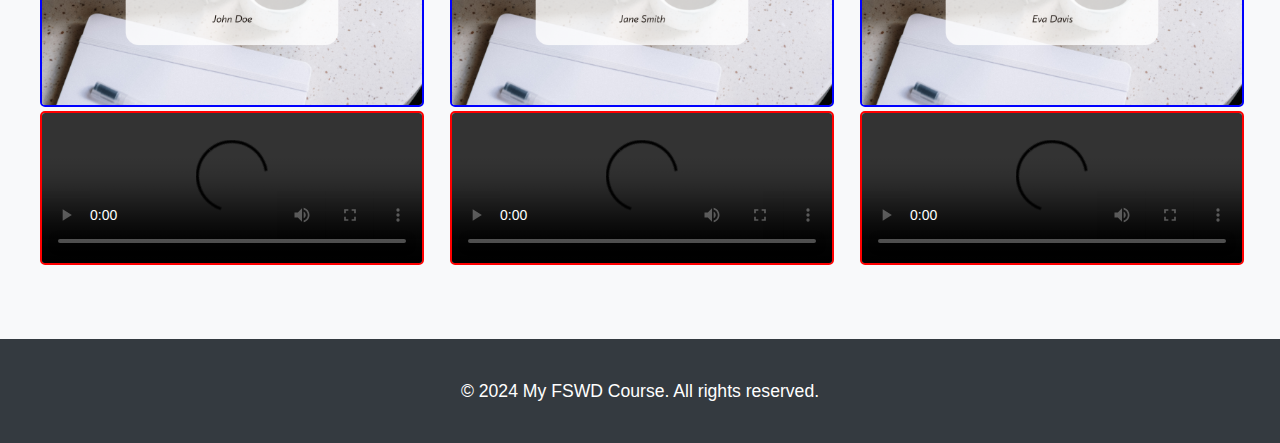
==== commit f849d66e: "corecction" ====
--- a/index.html
+++ b/index.html
@@ -21,7 +21,7 @@
         </div>
     </header>
     <nav>
-        <ul id="menu">
+        <ul id="navbar">
             <li><a href="#description">Description</a></li>
             <li><a href="#participants">Participants</a></li>
             <li><a href="#testimonials">Testimonials</a></li>
--- a/style.css
+++ b/style.css
@@ -1,5 +1,3 @@
-/* styles.css */
-
 /* Global styles */
 body {
     font-family: 'Segoe UI', Tahoma, Geneva, Verdana, sans-serif;
@@ -23,11 +21,10 @@
 #header-titles {
     text-align: left;
     margin-right:40px ;
-}
-
-#main-title h1 {
-    margin: 0;
-    font-size: 1.5em;
+    transition: transform 0.3s ease;
+}
+#header-titles:hover {
+transform: scale(1.1); /* Agrandissement au survol */
 }
 
 #sub-title h2 {
@@ -35,16 +32,6 @@
     font-size: 1em;
 }
 
-#menu {
-    list-style: none;
-    margin: 0;
-    padding: 0;
-    display: flex;
-}
-
-#menu li {
-    margin-right: 20px;
-}
 
 #header {
     background-color: #343a40;
@@ -61,28 +48,7 @@
     margin-left: 20px;
 }
 
-#navbar ul {
-    list-style: none;
-    margin: 0;
-    padding: 0;
-    display: flex;
-}
-
-#navbar ul li {
-    margin-right: 20px;
-}
-
-#navbar ul li a {
-    color: #fff;
-    text-decoration: none;
-    transition: color 0.3s;
-}
-
-#navbar ul li a:hover {
-    color: #ffcc00;
-}
-
-/* Main content styles */
+/* style général */
 h2 {
     font-size: 2em;
     margin-bottom: 20px;
@@ -93,7 +59,7 @@
     line-height: 1.6;
 }
 
-/* Participants table styles */
+/*Participants style */
 .participant-table {
     width: 100%;
     border-collapse: collapse;
@@ -106,7 +72,7 @@
     text-align: left;
 }
 
-/* Testimonials styles */
+/* Testimonials style*/
 .testimonials {
     display: flex;
     justify-content: space-between;
@@ -122,6 +88,11 @@
     width: 100%;
     border-radius: 5px;
     border: solid 2px blue;
+    transition: transform 0.3s ease, border-color 0.3s ease;
+}
+#testimonials img:hover {
+    transform: scale(1.1); /* Agrandissement au survol*/
+    border-color: #4CAF50; /* Changement de couleur de la bordure au survol */
 }
 .testimonial video {
     width: 100%;
@@ -133,20 +104,20 @@
     font-size: 1.1em;
 }
 
-/* Footer styles */
+/*Footer style */
 #footer {
     background-color: #343a40;
     color: #fff;
     text-align: center;
     padding: 20px 0;
 }
-/* Navbar */
+/* Navbar*/
 nav {
     background-color: #333;
     padding: 10px 0;
 }
 
-#menu {
+#navbar {
     list-style: none;
     margin: 0;
     padding: 0;
@@ -154,15 +125,15 @@
     justify-content: center; /* Centre les éléments horizontalement */
 }
 
-#menu li {
+#navbar li {
     margin-right: 20px;
 }
 
-#menu li:last-child {
+#navbar li:last-child {
     margin-right: 0; /* Supprime la marge à droite du dernier élément */
 }
 
-#menu li a {
+#navbar li a {
     text-decoration: none;
     color: #fff;
     font-weight: bold;
@@ -170,7 +141,7 @@
     transition: background-color 0.3s ease; /* Ajoute une transition pour l'animation */
 }
 
-#menu li a:hover {
+#navbar li a:hover {
     background-color: #555; /* Change la couleur de fond au survol */
 }
 /* Styles pour le formulaire */
